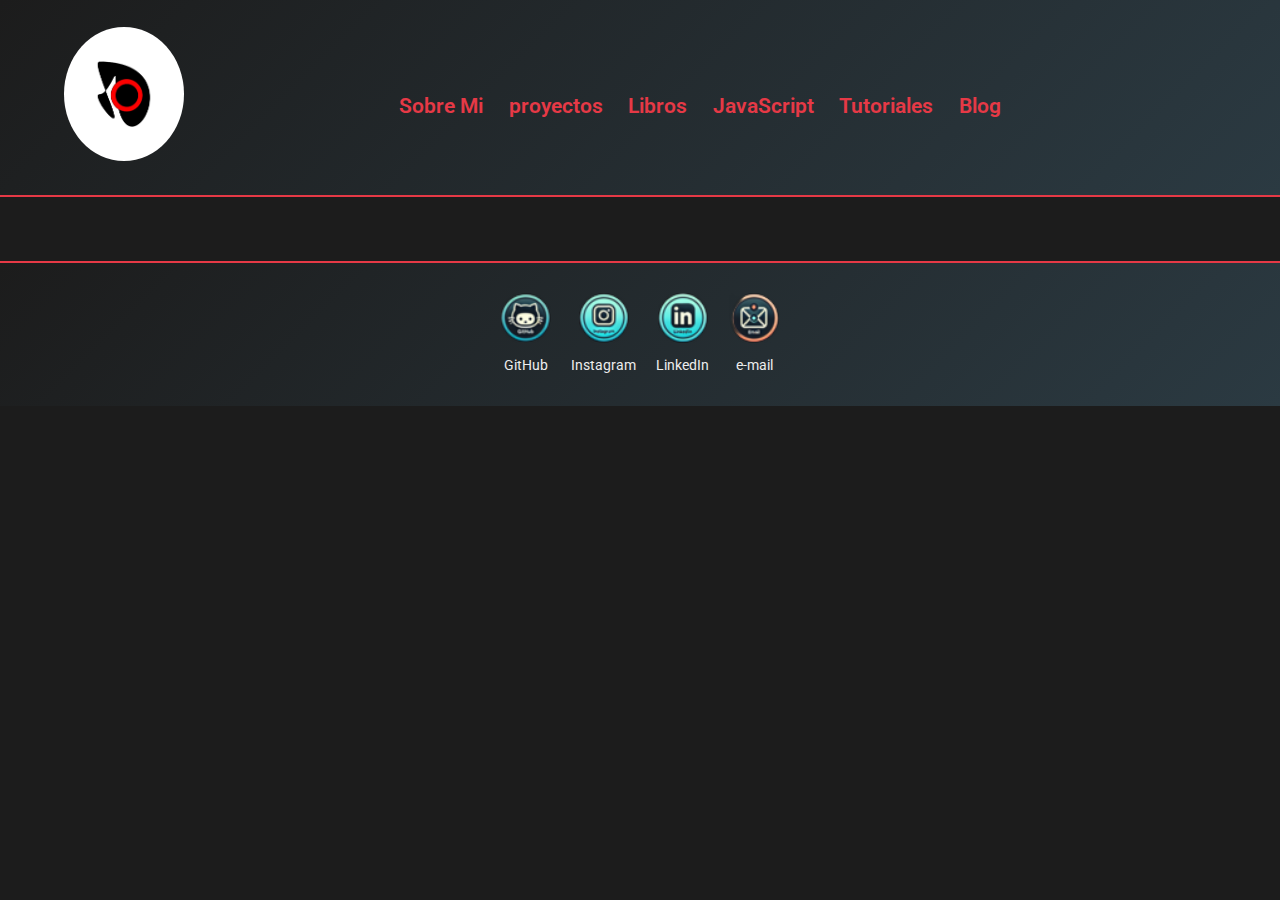
==== sobreMi.html @ 395b5157 "envio pagina principal de portafolio 2025" ====
<!DOCTYPE html>
<html lang="es">
<head>
    <meta charset="UTF-8">
    <meta name="viewport" content="width=device-width, initial-scale=1.0">
    <link href="https://fonts.googleapis.com/css2?family=Montserrat:wght@400;600;700&family=Roboto:wght@400;500&display=swap" rel="stylesheet">
    <link rel="stylesheet" href="./CSS/responsive.css">
    <link rel="icon" type="image/png" href="./images/FABICON.jpg">
    <title>Sobre Mí - Mi Historia y Experiencia en Electrónica y Desarrollo Web</title>
</head>
<body>
    <!-- inicio header -->
<header id="header">
    <a href="index.html" target="_self">
      <figure class="logo">
        <img loading="lazy" src="./images/circle-logo.png" alt="Logo" />
      </figure>
    </a>
    <nav class="nav">
      <ul>
        <li><a class="ancla_header" href="sobreMi.html" target="_self">Sobre Mi</a></li>
        <li><a class="ancla_header" href="proyectos.html" target="_self">proyectos</a></li>
        <li><a class="ancla_header" href="libros.html" target="_self">Libros</a></li>
        <li><a class="ancla_header" href="javScript.html" target="_self">JavaScript</a></li>
        <li><a class="ancla_header" href="Tutoriales.html" target="_self">Tutoriales</a></li>
        <li><a class="ancla_header" href="blog.html" target="_self">Blog</a></li>
      </ul>
    </nav>
  </header>
  <!-- final <header> -->








<!-- inicio footer  -->
<footer class="footer">
    <!-- GitHub -->
    <a href="https://github.com/jguilldev" target="_blank" title="GitHub">
        <picture>
            <source media="(min-width: 1440px)" srcset="./icons/gitHub50x50.png">
            <source media="(min-width: 1024px)" srcset="./icons/gitHub40x40.png">
            <source media="(min-width: 425px)" srcset="./icons/gitHub30x30.png">
            <source media="(min-width: 320px)" srcset="./icons/gitHub24x24.png">
            <img src="./icons/gitHub24x24.png" alt="GitHub">
        </picture>
        <span class="tooltiptext">GitHub</span>
    </a>
  
    <!-- Instagram -->
    <a href="https://www.instagram.com/tu_usuario" target="_blank" title="Instagram">
        <picture>
            <source media="(min-width: 1440px)" srcset="./icons/instagram50x50.png">
            <source media="(min-width: 1024px)" srcset="./icons/instagram40x40.png">
            <source media="(min-width: 425px)" srcset="./icons/instagram30x30.png">
            <source media="(min-width: 320px)" srcset="./icons/instagram24x24.png">
            <img src="./icons/instagram24x24.png" alt="Instagram">
        </picture>
        <span class="tooltiptext">Instagram</span> 
    </a>
  
    <!-- LinkedIn -->
    <a href="https://www.linkedin.com/in/guillermovasbendev/" target="_blank" title="LinkedIn">
        <picture>
            <source media="(min-width: 1440px)" srcset="./icons/linkedin50x50.png">
            <source media="(min-width: 1024px)" srcset="./icons/linkedin40x40.png">
            <source media="(min-width: 425px)" srcset="./icons/linkedin30x30.png">
            <source media="(min-width: 320px)" srcset="./icons/linkedin24x24.png">
            <img src="./icons/linkedin24x24.png" alt="LinkedIn">
        </picture>
        <span class="tooltiptext">LinkedIn</span>
    </a>
  
    <!-- Email -->
    <a href="mailto:tu_correo@dominio.com" title="Correo Electrónico">
        <picture>
            <source media="(min-width: 1440px)" srcset="./icons/email50x50.png">
            <source media="(min-width: 1024px)" srcset="./icons/email40x40.png">
            <source media="(min-width: 425px)" srcset="./icons/email30x30.png">
            <source media="(min-width: 320px)" srcset="./icons/email24x24.png">
            <img src="./icons/email24x24.png" alt="Correo Electrónico">
        </picture>
        <span class="tooltiptext">e-mail</span>
    </a>
  </footer>
   <!-- final footer -->
  
      <script src="./js/main.js"></script>
</body>
</html>
---- CSS/responsive.css ----
/* General Reset (Mobile First - 320px) */
* {
  margin: 0;
  padding: 0;
  box-sizing: border-box;
}

body {
  margin: 0;
  font-family: 'Roboto', sans-serif;
  line-height: 1.5;
  background-color: #1C1C1C; 
  color: #EDEDED; 
}

/* Inicio Header */
header {
  display: flex;
  flex-direction: column;
  align-items: center;
  justify-content: center;
  width: 100%;
  padding: 5vh 2vw;
  background: linear-gradient(135deg, #1C1C1C, #2B3A42); 
  border-bottom: 2px solid #E63946;
}

header .logo img {
  width: 20vw;
  max-width: 100px;
  border-radius: 50%;
  transition: transform 0.3s ease-in-out;
}

header .logo img:hover {
  transform: scale(1.1); 
}

.nav {
  margin-top: 2vh;
  width: 100%;
  text-align: center;
}

.nav ul {
  display: flex;
  flex-direction: column;
  list-style-type: none;
  padding: 0;
}

.nav ul li {
  margin: 2vh 0;
}

.ancla_header {
  text-decoration: none;
  color: #E63946;
  font-size: 1.2rem;
  font-weight: 600;
  transition: color 0.3s ease;
}

.ancla_header:hover {
  color: #9F7AEA ;
  transform: scale(1.1); 
  transition: transform 0.3s ease, color 0.3s ease; 
}

/* final header  */

/* Inicio Parallax Container (Hero Section) */
.parallax-container {
  position: relative;
  height: 100vh;
  overflow: hidden;
  display: flex;
  align-items: center;
  justify-content: center;
}

.parallax-container::before {
  content: '';
  position: absolute;
  top: 0;
  left: 0;
  width: 100%;
  height: 100%;
  background: rgba(0, 0, 0, 0.5); 
  z-index: 1;
}

.background-video {
  position: absolute;
  top: 0;
  left: 0;
  width: 100%;
  height: 100%;
  object-fit: cover;
  z-index: -1;
}

.content {
  position: relative;
  color: #FFFFFF; 
  text-align: center;
  font-family: 'Montserrat', sans-serif;
  z-index: 2; 
}

.content h1 {
  font-size: 2.5rem;
  margin-bottom: 1rem;
  opacity: 0;
  transform: translateX(-100px); 
  transition: all 1.5s ease;
}

.content p {
  font-size: 1.2rem;
  margin-top: 1rem;
  opacity: 0;
  transform: translateX(100px); 
  transition: all 1.5s ease;
}

.content.show h1 {
  opacity: 1;
  transform: translateX(0); 
}

.content.show p {
  opacity: 1;
  transform: translateX(0); 
}

/* Final Parallax Container (Hero Section) */


/* inicio clases footer  */
footer {
  margin-top: 5%;
  display: flex;
  justify-content: center;
  align-items: center;
  padding: 20px;
  background: linear-gradient(135deg, #1C1C1C, #2B3A42); 
  border-top: 2px solid #E63946; 
}

footer a {
  margin: 0 15px; 
  display: flex;
  flex-direction: column; 
  align-items: center; 
  text-decoration: none; 
  margin: 10px; 
}

.footer .tooltiptext {
  margin-top: 5px; 
  font-size: 0.9rem; 
  color: #EDEDED; 
  text-align: center; 
  display: block; 
}

footer img {
  width: 24px; 
  height: 24px;
  transition: transform 0.3s ease, width 0.3s ease, height 0.3s ease;
}

footer img:hover {
  transform: scale(1.2); 
}

/* Breakpoints para ajustar tamaño de los íconos */
@media (min-width: 425px) {
  footer img {
    width: 30px;
    height: 30px;
  }
}

@media (min-width: 768px) {
  footer img {
    width: 40px;
    height: 40px;
  }
}

@media (min-width: 1024px) {
  footer img {
    width: 50px;
    height: 50px; 
  }
}


/* final clases footer  */


/*  Inicio Breakpoints */

/* Inicio Small Devices - 375px */
@media (min-width: 375px) {
  .content h1 {
    font-size: 2.8rem;
  }

  .content p {
    font-size: 1.3rem;
  }
}
/* Final Small Devices - 375px */

/* Inicio Small Devices - 425px */
@media (min-width: 425px) {
  header {
    padding: 4vh 4vw;
  }

  .content h1 {
    font-size: 3rem;
  }
}
/* final Small Devices - 425px */


/* Inicio Tablets - 768px */
@media (min-width: 768px) {
  header {
    flex-direction: row;
    justify-content: space-between;
    padding: 3vh 5vw;
  }

  header .logo img {
    width: 10vw;
    max-width: 120px;
  }

  .nav ul {
    flex-direction: row;
    justify-content: center;
  }

  .nav ul li {
    margin: 0 1vw;
  }

  .ancla_header {
    font-size: 1rem;
  }
}
/* final Tablets - 768px */


/* Inicio Laptops - 1024px */
@media (min-width: 1024px) {
  .content h1 {
    font-size: 5rem;
  }

  .content p {
    font-size: 1.3rem;
  }

  .ancla_header{
    font-size: 1.3rem;
  }
}
/* Final Laptops - 1024px */


/* Inicio Large Screens - 1440px */
@media (min-width: 1440px) {
  header {
    padding: 5vh 10vw;
  }

  header .logo img {
    max-width: 150px;
  }

  .content h1 {
    font-size: 4rem;
  }

  .content p {
    font-size: 1.8rem;
  }

  .ancla_header{
    font-size: 1.5rem;
  }
}
/* Final Large Screens - 1440px */
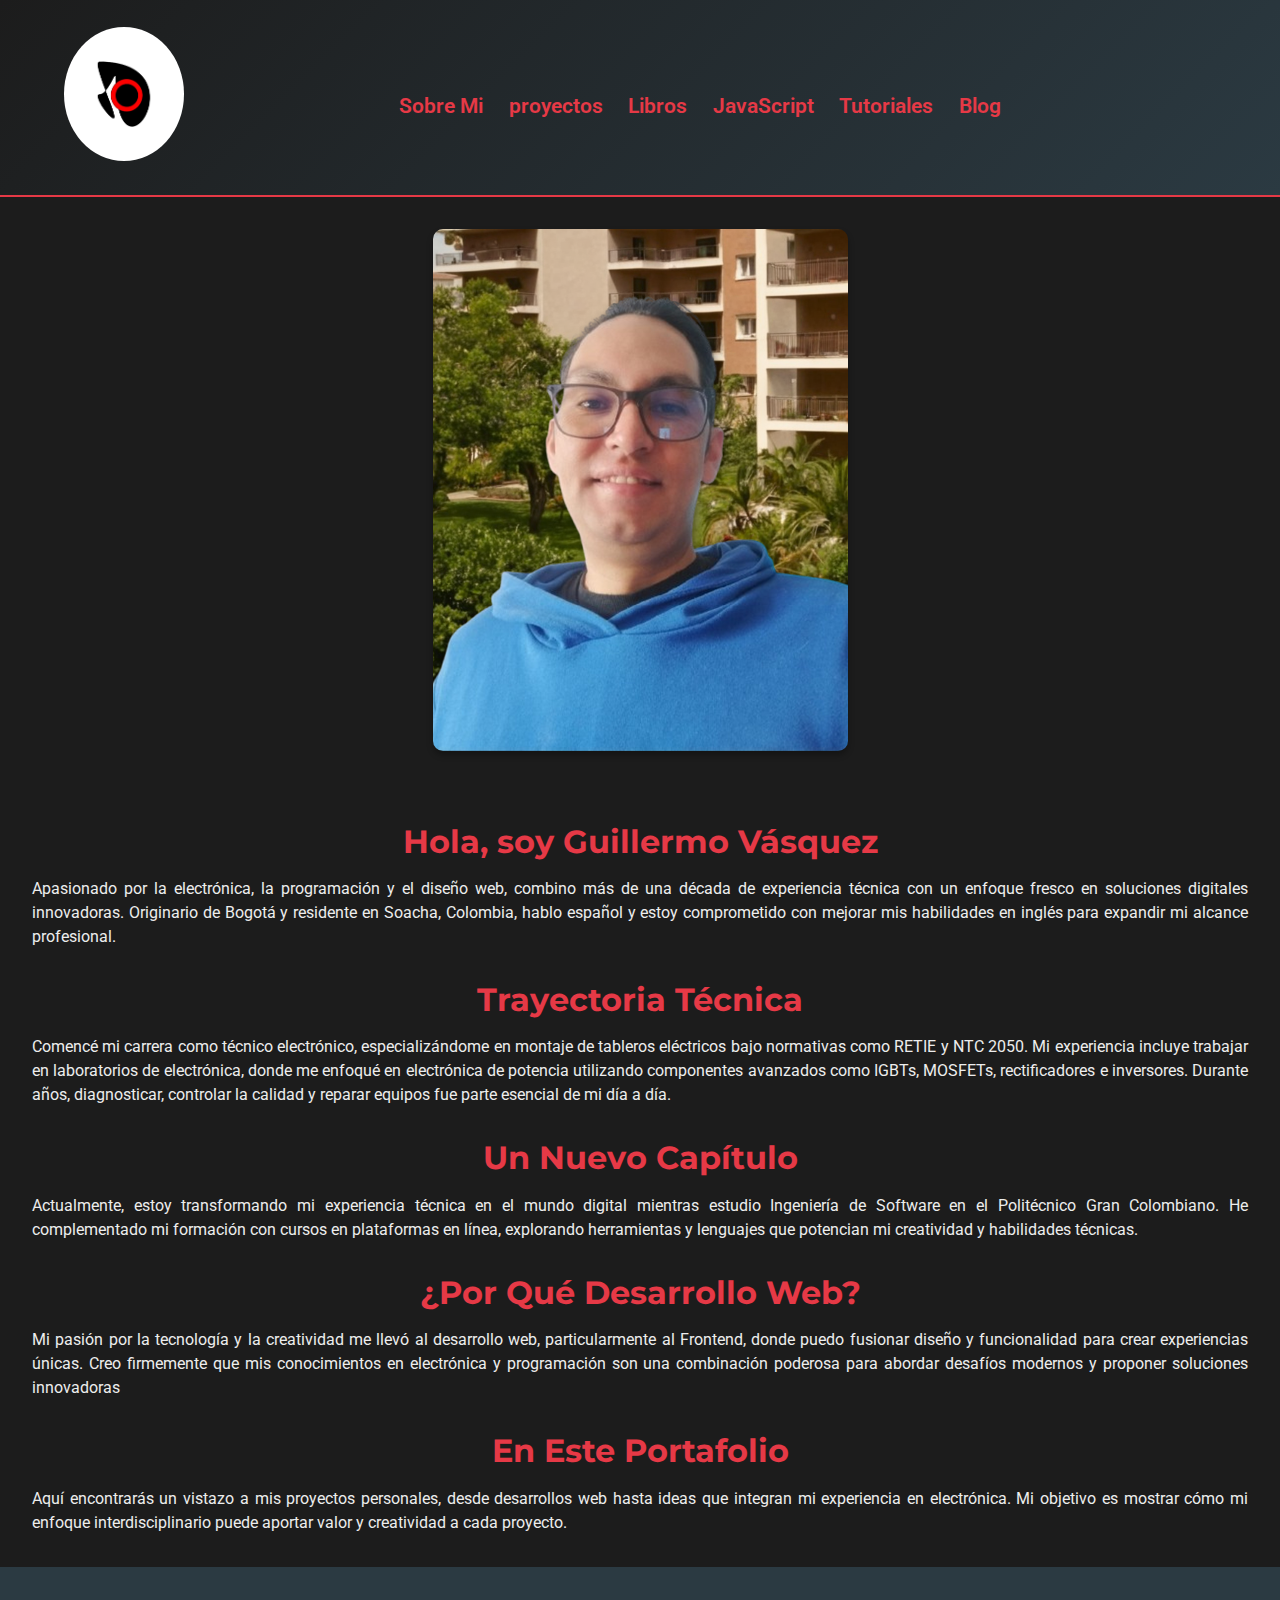
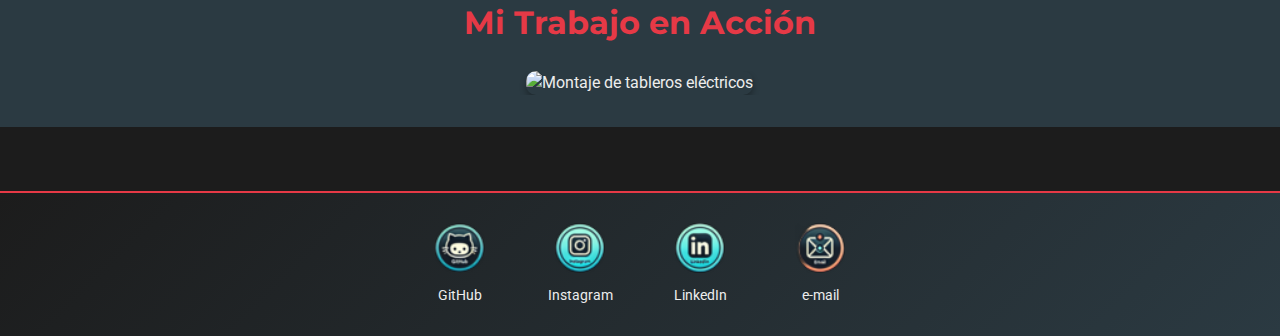
==== commit 3e75f5b1: "envio cambios en la seccion sobre mi" ====
--- a/sobreMi.html
+++ b/sobreMi.html
@@ -9,85 +9,134 @@
     <title>Sobre Mí - Mi Historia y Experiencia en Electrónica y Desarrollo Web</title>
 </head>
 <body>
-    <!-- inicio header -->
-<header id="header">
-    <a href="index.html" target="_self">
-      <figure class="logo">
-        <img loading="lazy" src="./images/circle-logo.png" alt="Logo" />
-      </figure>
-    </a>
-    <nav class="nav">
-      <ul>
-        <li><a class="ancla_header" href="sobreMi.html" target="_self">Sobre Mi</a></li>
-        <li><a class="ancla_header" href="proyectos.html" target="_self">proyectos</a></li>
-        <li><a class="ancla_header" href="libros.html" target="_self">Libros</a></li>
-        <li><a class="ancla_header" href="javScript.html" target="_self">JavaScript</a></li>
-        <li><a class="ancla_header" href="Tutoriales.html" target="_self">Tutoriales</a></li>
-        <li><a class="ancla_header" href="blog.html" target="_self">Blog</a></li>
-      </ul>
-    </nav>
-  </header>
-  <!-- final <header> -->
+    <!-- Inicio del Header -->
+    <header id="header">
+        <a href="index.html" target="_self">
+            <figure class="logo">
+                <img loading="lazy" src="./images/circle-logo.png" alt="Logo" />
+            </figure>
+        </a>
+        <nav class="nav">
+            <ul>
+                <li><a class="ancla_header" href="sobreMi.html" target="_self">Sobre Mi</a></li>
+                <li><a class="ancla_header" href="proyectos.html" target="_self">proyectos</a></li>
+                <li><a class="ancla_header" href="libros.html" target="_self">Libros</a></li>
+                <li><a class="ancla_header" href="javScript.html" target="_self">JavaScript</a></li>
+                <li><a class="ancla_header" href="Tutoriales.html" target="_self">Tutoriales</a></li>
+                <li><a class="ancla_header" href="blog.html" target="_self">Blog</a></li>
+            </ul>
+        </nav>
+    </header>
+    <!-- Fin del Header -->
 
+    <!-- Inicio de la Sección Biografía -->
+    <section id="sobre-mi" class="sobre-mi">
+      <div class="sobre-mi-contenido">
+        <!-- Área de la biografía -->
+        <div class="biografia">
+          <h2>Hola, soy Guillermo Vásquez</h2>
+          <img class="imagen-perfil-movil" src="./images/opcion1.png" alt="Foto de Guillermo Vásquez" />
+          <p>Apasionado por la electrónica, la programación y el diseño web, 
+            combino más de una década de experiencia técnica con un enfoque fresco en soluciones digitales 
+            innovadoras. Originario de Bogotá y residente en Soacha, Colombia, hablo español y estoy 
+            comprometido con mejorar mis habilidades en inglés para expandir mi alcance profesional.</p>
+            <h2>Trayectoria Técnica</h2>
+          <p>Comencé mi carrera como técnico electrónico, especializándome en montaje de tableros eléctricos 
+            bajo normativas como RETIE y NTC 2050. Mi experiencia incluye trabajar en laboratorios 
+            de electrónica, donde me enfoqué en electrónica de potencia utilizando componentes avanzados 
+            como IGBTs, MOSFETs, rectificadores e inversores. Durante años, diagnosticar, controlar 
+            la calidad y reparar equipos fue parte esencial de mi día a día.</p>
+            <h2>Un Nuevo Capítulo</h2>
+            <p>Actualmente, estoy transformando mi experiencia técnica en el mundo digital mientras estudio 
+              Ingeniería de Software en el Politécnico Gran Colombiano. He complementado mi formación con 
+              cursos en plataformas en línea, explorando herramientas y lenguajes que potencian mi creatividad 
+              y habilidades técnicas.</p>
+              <h2>¿Por Qué Desarrollo Web?</h2>
+              <p>Mi pasión por la tecnología y la creatividad me llevó al desarrollo web, particularmente al 
+                Frontend, donde puedo fusionar diseño y funcionalidad para crear experiencias únicas. 
+                Creo firmemente que mis conocimientos en electrónica y programación son una combinación 
+                poderosa para abordar desafíos modernos y proponer soluciones innovadoras</p>
+                <h2>En Este Portafolio</h2>
+                <p>Aquí encontrarás un vistazo a mis proyectos personales, desde desarrollos web hasta ideas 
+                  que integran mi experiencia en electrónica. Mi objetivo es mostrar cómo mi enfoque 
+                  interdisciplinario puede aportar valor y creatividad a cada proyecto.</p>
+        </div>
+    
+        <!-- Área de la imagen para tamaños grandes -->
+        <div class="imagen-perfil">
+          <img src="./images/opcion1.png" alt="Foto de Guillermo Vásquez" />
+        </div>
+      </div>
+    </section>
+    
+    <!-- Fin de la Sección Biografía -->
+     <!-- Inicio de la Sección Carrusel -->
+<section id="carrusel-trabajos" class="carrusel-trabajos">
+  <h2>Mi Trabajo en Acción</h2>
+  <div class="carrusel-contenedor">
+    <div class="carrusel">
+      <div class="carrusel-item"><img src="./images/trabajo1.jpg" alt="Montaje de tableros eléctricos"></div>
+      <div class="carrusel-item"><img src="./images/trabajo2.jpg" alt="Reparación de circuitos"></div>
+      <div class="carrusel-item"><img src="./images/trabajo3.jpg" alt="Programación de sistemas"></div>
+      <div class="carrusel-item"><img src="./images/trabajo3.jpg" alt="Programación de sistemas"></div>
+      <div class="carrusel-item"><img src="./images/trabajo3.jpg" alt="Programación de sistemas"></div>
+    </div>
+  </div>
+</section>
+<!-- Fin de la Sección Carrusel -->
 
+    <!-- Inicio del Footer -->
+    <footer class="footer">
+        <!-- GitHub -->
+        <a href="https://github.com/jguilldev" target="_blank" title="GitHub">
+            <picture>
+                <source media="(min-width: 1440px)" srcset="./icons/gitHub50x50.png">
+                <source media="(min-width: 1024px)" srcset="./icons/gitHub40x40.png">
+                <source media="(min-width: 425px)" srcset="./icons/gitHub30x30.png">
+                <source media="(min-width: 320px)" srcset="./icons/gitHub24x24.png">
+                <img src="./icons/gitHub24x24.png" alt="GitHub">
+            </picture>
+            <span class="tooltiptext">GitHub</span>
+        </a>
+      
+        <!-- Instagram -->
+        <a href="https://www.instagram.com/tu_usuario" target="_blank" title="Instagram">
+            <picture>
+                <source media="(min-width: 1440px)" srcset="./icons/instagram50x50.png">
+                <source media="(min-width: 1024px)" srcset="./icons/instagram40x40.png">
+                <source media="(min-width: 425px)" srcset="./icons/instagram30x30.png">
+                <source media="(min-width: 320px)" srcset="./icons/instagram24x24.png">
+                <img src="./icons/instagram24x24.png" alt="Instagram">
+            </picture>
+            <span class="tooltiptext">Instagram</span> 
+        </a>
+      
+        <!-- LinkedIn -->
+        <a href="https://www.linkedin.com/in/guillermovasbendev/" target="_blank" title="LinkedIn">
+            <picture>
+                <source media="(min-width: 1440px)" srcset="./icons/linkedin50x50.png">
+                <source media="(min-width: 1024px)" srcset="./icons/linkedin40x40.png">
+                <source media="(min-width: 425px)" srcset="./icons/linkedin30x30.png">
+                <source media="(min-width: 320px)" srcset="./icons/linkedin24x24.png">
+                <img src="./icons/linkedin24x24.png" alt="LinkedIn">
+            </picture>
+            <span class="tooltiptext">LinkedIn</span>
+        </a>
+      
+        <!-- Email -->
+        <a href="mailto:tu_correo@dominio.com" title="Correo Electrónico">
+            <picture>
+                <source media="(min-width: 1440px)" srcset="./icons/email50x50.png">
+                <source media="(min-width: 1024px)" srcset="./icons/email40x40.png">
+                <source media="(min-width: 425px)" srcset="./icons/email30x30.png">
+                <source media="(min-width: 320px)" srcset="./icons/email24x24.png">
+                <img src="./icons/email24x24.png" alt="Correo Electrónico">
+            </picture>
+            <span class="tooltiptext">e-mail</span>
+        </a>
+    </footer>
+    <!-- Fin del Footer -->
 
-
-
-
-
-
-<!-- inicio footer  -->
-<footer class="footer">
-    <!-- GitHub -->
-    <a href="https://github.com/jguilldev" target="_blank" title="GitHub">
-        <picture>
-            <source media="(min-width: 1440px)" srcset="./icons/gitHub50x50.png">
-            <source media="(min-width: 1024px)" srcset="./icons/gitHub40x40.png">
-            <source media="(min-width: 425px)" srcset="./icons/gitHub30x30.png">
-            <source media="(min-width: 320px)" srcset="./icons/gitHub24x24.png">
-            <img src="./icons/gitHub24x24.png" alt="GitHub">
-        </picture>
-        <span class="tooltiptext">GitHub</span>
-    </a>
-  
-    <!-- Instagram -->
-    <a href="https://www.instagram.com/tu_usuario" target="_blank" title="Instagram">
-        <picture>
-            <source media="(min-width: 1440px)" srcset="./icons/instagram50x50.png">
-            <source media="(min-width: 1024px)" srcset="./icons/instagram40x40.png">
-            <source media="(min-width: 425px)" srcset="./icons/instagram30x30.png">
-            <source media="(min-width: 320px)" srcset="./icons/instagram24x24.png">
-            <img src="./icons/instagram24x24.png" alt="Instagram">
-        </picture>
-        <span class="tooltiptext">Instagram</span> 
-    </a>
-  
-    <!-- LinkedIn -->
-    <a href="https://www.linkedin.com/in/guillermovasbendev/" target="_blank" title="LinkedIn">
-        <picture>
-            <source media="(min-width: 1440px)" srcset="./icons/linkedin50x50.png">
-            <source media="(min-width: 1024px)" srcset="./icons/linkedin40x40.png">
-            <source media="(min-width: 425px)" srcset="./icons/linkedin30x30.png">
-            <source media="(min-width: 320px)" srcset="./icons/linkedin24x24.png">
-            <img src="./icons/linkedin24x24.png" alt="LinkedIn">
-        </picture>
-        <span class="tooltiptext">LinkedIn</span>
-    </a>
-  
-    <!-- Email -->
-    <a href="mailto:tu_correo@dominio.com" title="Correo Electrónico">
-        <picture>
-            <source media="(min-width: 1440px)" srcset="./icons/email50x50.png">
-            <source media="(min-width: 1024px)" srcset="./icons/email40x40.png">
-            <source media="(min-width: 425px)" srcset="./icons/email30x30.png">
-            <source media="(min-width: 320px)" srcset="./icons/email24x24.png">
-            <img src="./icons/email24x24.png" alt="Correo Electrónico">
-        </picture>
-        <span class="tooltiptext">e-mail</span>
-    </a>
-  </footer>
-   <!-- final footer -->
-  
-      <script src="./js/main.js"></script>
+    <script src="./js/main.js"></script>
 </body>
-</html>+</html>
--- a/CSS/responsive.css
+++ b/CSS/responsive.css
@@ -136,44 +136,156 @@
 
 /* Final Parallax Container (Hero Section) */
 
+/* inicio seccion Sobre mi  */
+/* Sección Sobre Mí */
+.sobre-mi {
+  display: flex;
+  flex-direction: column; /* Por defecto, columna para dispositivos móviles */
+  padding: 2rem;
+  background-color: #1C1C1C; /* Fondo oscuro */
+  color: #EDEDED; /* Texto claro */
+}
+
+/* Contenido por defecto */
+.sobre-mi-contenido {
+  display: flex;
+  flex-direction: column; /* Default para móvil */
+  gap: 1.5rem;
+}
+
+/* Biografía */
+.biografia {
+  flex: 1;
+  text-align: justify;
+}
+
+.biografia h2 {
+  font-family: 'Montserrat', sans-serif;
+  font-size: 1.8rem; /* Tamaño ajustado para pantallas pequeñas */
+  text-align: center; /* Centrado */
+  margin-bottom: 1rem;
+  color: #E63946; /* Rojo suave */
+  line-height: 1.2; /* Ajuste para evitar separación excesiva */
+  margin-top: 2rem;
+}
+
+/* Imagen para móvil (solo visible en pantallas pequeñas) */
+.imagen-perfil-movil {
+  display: block; /* Visible por defecto */
+  max-width: 100%; /* Ajusta la imagen al contenedor */
+  margin: 1rem 0;
+  border-radius: 10px; /* Bordes redondeados */
+  box-shadow: 0 4px 6px rgba(0, 0, 0, 0.3); /* Sombra */
+}
+
+/* Imagen para pantallas grandes (oculta en móviles) */
+.imagen-perfil {
+  flex: 1;
+  display: none; /* Oculta por defecto */
+  align-items: center;
+  justify-content: center;
+}
+
+.imagen-perfil img {
+  max-width: 100%;
+  height: auto;
+  border-radius: 10px;
+  box-shadow: 0 4px 6px rgba(0, 0, 0, 0.3);
+}
+/* final seccion sobre mi */
+
 
 /* inicio clases footer  */
-footer {
+.footer {
   margin-top: 5%;
   display: flex;
+  flex-wrap: wrap; /* Permite que los elementos salten a nuevas líneas */
   justify-content: center;
   align-items: center;
   padding: 20px;
-  background: linear-gradient(135deg, #1C1C1C, #2B3A42); 
-  border-top: 2px solid #E63946; 
+  background: linear-gradient(135deg, #1C1C1C, #2B3A42);
+  border-top: 2px solid #E63946;
 }
 
 footer a {
-  margin: 0 15px; 
-  display: flex;
-  flex-direction: column; 
-  align-items: center; 
-  text-decoration: none; 
-  margin: 10px; 
-}
-
-.footer .tooltiptext {
-  margin-top: 5px; 
-  font-size: 0.9rem; 
-  color: #EDEDED; 
-  text-align: center; 
-  display: block; 
+  margin: 10px; /* Espaciado entre los enlaces */
+  display: flex;
+  flex-direction: column; /* Coloca el icono y el texto en columna */
+  align-items: center;
+  text-decoration: none; /* Quita el subrayado de los enlaces */
+  flex: 1 1 auto; /* Ajusta el ancho automáticamente */
+  max-width: 100px; /* Ancho máximo de cada ícono */
 }
 
 footer img {
-  width: 24px; 
+  width: 24px; /* Tamaño base del icono */
   height: 24px;
   transition: transform 0.3s ease, width 0.3s ease, height 0.3s ease;
 }
 
 footer img:hover {
-  transform: scale(1.2); 
-}
+  transform: scale(1.2); /* Efecto de zoom al pasar el cursor */
+}
+
+.footer .tooltiptext {
+  margin-top: 5px;
+  font-size: 0.9rem;
+  color: #EDEDED;
+  text-align: center;
+  display: block;
+}
+/* final clases footer  */
+
+/* inicio carrusel */
+/* Inicio Sección Carrusel */
+.carrusel-trabajos {
+  padding: 2rem;
+  background-color: #2B3A42;
+  color: #EDEDED;
+  text-align: center;
+}
+
+.carrusel-trabajos h2 {
+  font-family: 'Montserrat', sans-serif;
+  font-size: 2rem;
+  margin-bottom: 1.5rem;
+  color: #E63946;
+}
+
+.carrusel-contenedor {
+  overflow: hidden; /* Oculta las partes fuera del carrusel */
+  position: relative;
+  max-width: 80%;
+  margin: 0 auto;
+}
+
+.carrusel {
+  display: flex;
+  transition: transform 0.5s ease-in-out;
+}
+
+.carrusel-item {
+  min-width: 100%;
+  transition: transform 0.5s ease-in-out;
+}
+
+.carrusel-item img {
+  width: 100%;
+  border-radius: 10px;
+  box-shadow: 0 4px 6px rgba(0, 0, 0, 0.3);
+}
+/* final carrusel */
+
+/* -----------------------------------------------inicio breakpoints -------------------------------- */
+
+/* Punto de quiebre para pantallas pequeñas (320px) */
+@media (max-width: 320px) {
+  .footer a:nth-child(4) {
+    flex-basis: 100%; /* El correo ocupa toda la fila */
+    text-align: center; /* Centra el texto */
+  }
+}
+
 
 /* Breakpoints para ajustar tamaño de los íconos */
 @media (min-width: 425px) {
@@ -183,12 +295,32 @@
   }
 }
 
-@media (min-width: 768px) {
+@media (min-width: 768px) { 
   footer img {
     width: 40px;
     height: 40px;
   }
-}
+  /* inicio seccion sobre mi en end point 768px  */
+  .sobre-mi-contenido {
+    flex-direction: column; /* Cambia a columna para que la imagen esté arriba */
+  }
+
+  .imagen-perfil {
+    display: flex; /* Asegura que sea visible */
+    justify-content: center;
+    margin-bottom: 1rem; /* Espaciado debajo de la imagen */
+  }
+
+  .biografia {
+    order: 1; /* La biografía aparece después de la imagen */
+  }
+
+  .imagen-perfil-movil {
+    display: none; /* Oculta la imagen móvil */
+  }
+  /* final seccion sobre mi en end point 768px  */
+}
+
 
 @media (min-width: 1024px) {
   footer img {
@@ -196,9 +328,30 @@
     height: 50px; 
   }
 }
-
-
 /* final clases footer  */
+
+
+
+/* Adaptación a pantallas grandes */
+@media (min-width: 768px) {
+  .contenido {
+    flex-direction: row; /* Divide en dos columnas */
+  }
+
+  .bio-imagen {
+    display: flex; /* Muestra la imagen en pantallas grandes */
+  }
+
+  .bio-imagen-movil {
+    display: none; /* Oculta la imagen móvil */
+  }
+
+  .bio-texto h2 {
+    font-size: 2rem;
+  }
+}
+
+/* fin biografia */
 
 
 /*  Inicio Breakpoints */
@@ -212,6 +365,8 @@
   .content p {
     font-size: 1.3rem;
   }
+
+
 }
 /* Final Small Devices - 375px */
 
@@ -270,6 +425,11 @@
   .ancla_header{
     font-size: 1.3rem;
   }
+  /* inicio clases biografia sobre mi  */
+  .biografia h2 {
+    font-size: 2rem;
+  }
+  /* final clases biografia sobre mi */
 }
 /* Final Laptops - 1024px */
 
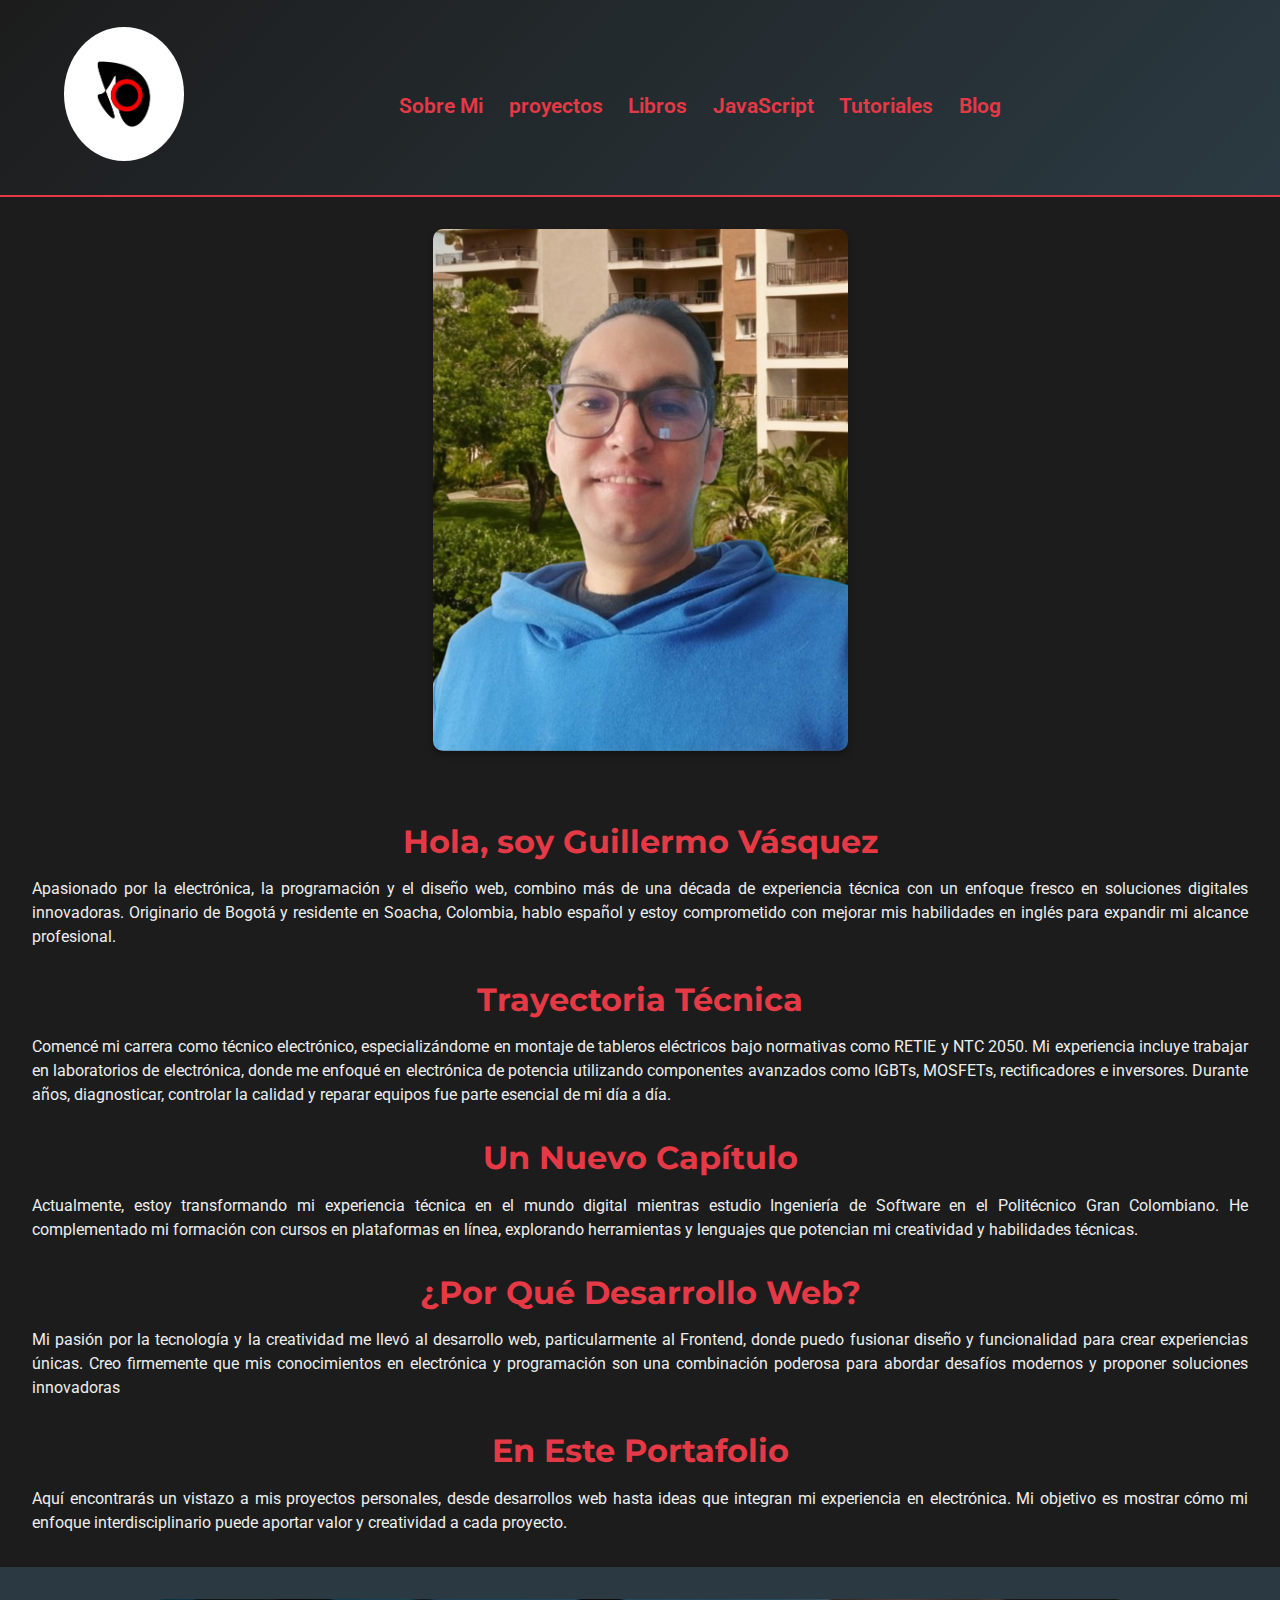
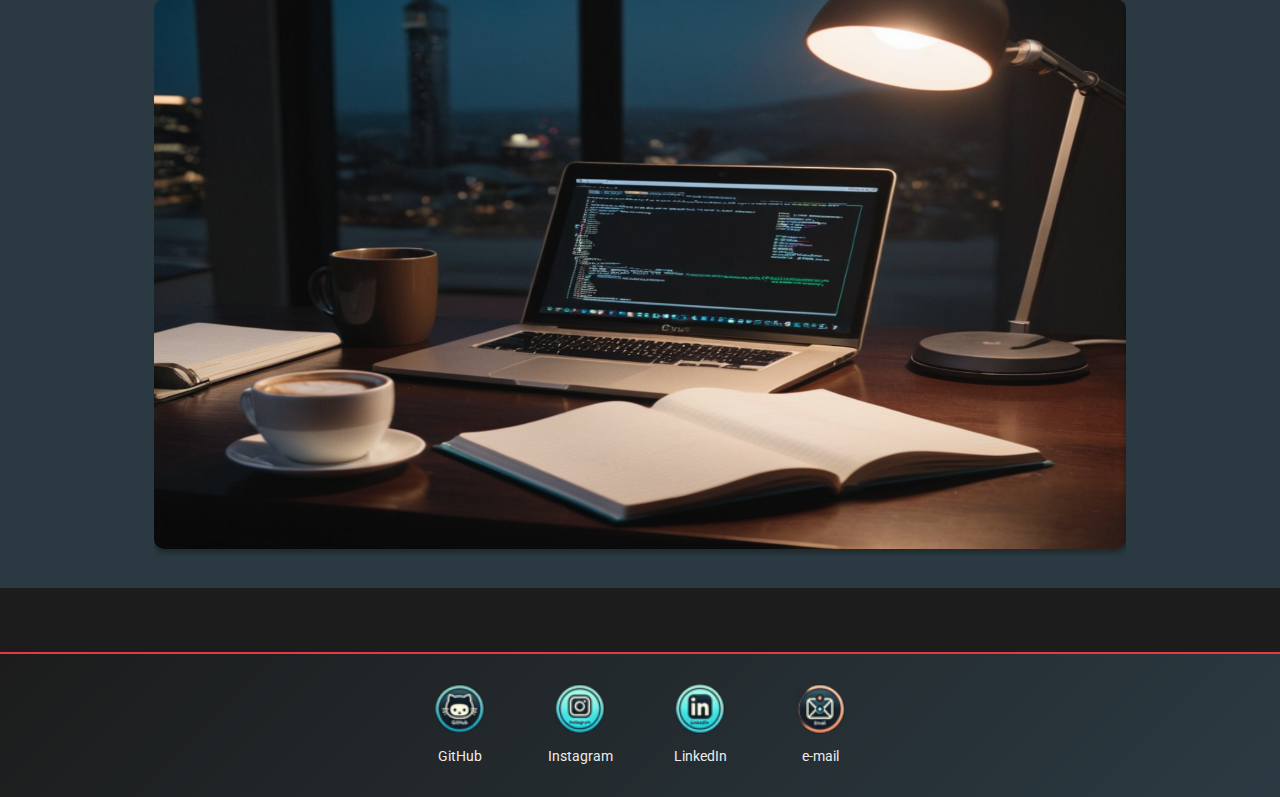
==== commit 20d7170f: "Envio sobreMi actualizado en responsive" ====
--- a/sobreMi.html
+++ b/sobreMi.html
@@ -1,142 +1,150 @@
-<!DOCTYPE html>
-<html lang="es">
-<head>
-    <meta charset="UTF-8">
-    <meta name="viewport" content="width=device-width, initial-scale=1.0">
-    <link href="https://fonts.googleapis.com/css2?family=Montserrat:wght@400;600;700&family=Roboto:wght@400;500&display=swap" rel="stylesheet">
-    <link rel="stylesheet" href="./CSS/responsive.css">
-    <link rel="icon" type="image/png" href="./images/FABICON.jpg">
-    <title>Sobre Mí - Mi Historia y Experiencia en Electrónica y Desarrollo Web</title>
-</head>
-<body>
-    <!-- Inicio del Header -->
-    <header id="header">
-        <a href="index.html" target="_self">
-            <figure class="logo">
-                <img loading="lazy" src="./images/circle-logo.png" alt="Logo" />
-            </figure>
-        </a>
-        <nav class="nav">
-            <ul>
-                <li><a class="ancla_header" href="sobreMi.html" target="_self">Sobre Mi</a></li>
-                <li><a class="ancla_header" href="proyectos.html" target="_self">proyectos</a></li>
-                <li><a class="ancla_header" href="libros.html" target="_self">Libros</a></li>
-                <li><a class="ancla_header" href="javScript.html" target="_self">JavaScript</a></li>
-                <li><a class="ancla_header" href="Tutoriales.html" target="_self">Tutoriales</a></li>
-                <li><a class="ancla_header" href="blog.html" target="_self">Blog</a></li>
-            </ul>
-        </nav>
-    </header>
-    <!-- Fin del Header -->
-
-    <!-- Inicio de la Sección Biografía -->
-    <section id="sobre-mi" class="sobre-mi">
-      <div class="sobre-mi-contenido">
-        <!-- Área de la biografía -->
-        <div class="biografia">
-          <h2>Hola, soy Guillermo Vásquez</h2>
-          <img class="imagen-perfil-movil" src="./images/opcion1.png" alt="Foto de Guillermo Vásquez" />
-          <p>Apasionado por la electrónica, la programación y el diseño web, 
-            combino más de una década de experiencia técnica con un enfoque fresco en soluciones digitales 
-            innovadoras. Originario de Bogotá y residente en Soacha, Colombia, hablo español y estoy 
-            comprometido con mejorar mis habilidades en inglés para expandir mi alcance profesional.</p>
-            <h2>Trayectoria Técnica</h2>
-          <p>Comencé mi carrera como técnico electrónico, especializándome en montaje de tableros eléctricos 
-            bajo normativas como RETIE y NTC 2050. Mi experiencia incluye trabajar en laboratorios 
-            de electrónica, donde me enfoqué en electrónica de potencia utilizando componentes avanzados 
-            como IGBTs, MOSFETs, rectificadores e inversores. Durante años, diagnosticar, controlar 
-            la calidad y reparar equipos fue parte esencial de mi día a día.</p>
-            <h2>Un Nuevo Capítulo</h2>
-            <p>Actualmente, estoy transformando mi experiencia técnica en el mundo digital mientras estudio 
-              Ingeniería de Software en el Politécnico Gran Colombiano. He complementado mi formación con 
-              cursos en plataformas en línea, explorando herramientas y lenguajes que potencian mi creatividad 
-              y habilidades técnicas.</p>
-              <h2>¿Por Qué Desarrollo Web?</h2>
-              <p>Mi pasión por la tecnología y la creatividad me llevó al desarrollo web, particularmente al 
-                Frontend, donde puedo fusionar diseño y funcionalidad para crear experiencias únicas. 
-                Creo firmemente que mis conocimientos en electrónica y programación son una combinación 
-                poderosa para abordar desafíos modernos y proponer soluciones innovadoras</p>
-                <h2>En Este Portafolio</h2>
-                <p>Aquí encontrarás un vistazo a mis proyectos personales, desde desarrollos web hasta ideas 
-                  que integran mi experiencia en electrónica. Mi objetivo es mostrar cómo mi enfoque 
-                  interdisciplinario puede aportar valor y creatividad a cada proyecto.</p>
-        </div>
-    
-        <!-- Área de la imagen para tamaños grandes -->
-        <div class="imagen-perfil">
-          <img src="./images/opcion1.png" alt="Foto de Guillermo Vásquez" />
-        </div>
-      </div>
-    </section>
-    
-    <!-- Fin de la Sección Biografía -->
-     <!-- Inicio de la Sección Carrusel -->
-<section id="carrusel-trabajos" class="carrusel-trabajos">
-  <h2>Mi Trabajo en Acción</h2>
-  <div class="carrusel-contenedor">
-    <div class="carrusel">
-      <div class="carrusel-item"><img src="./images/trabajo1.jpg" alt="Montaje de tableros eléctricos"></div>
-      <div class="carrusel-item"><img src="./images/trabajo2.jpg" alt="Reparación de circuitos"></div>
-      <div class="carrusel-item"><img src="./images/trabajo3.jpg" alt="Programación de sistemas"></div>
-      <div class="carrusel-item"><img src="./images/trabajo3.jpg" alt="Programación de sistemas"></div>
-      <div class="carrusel-item"><img src="./images/trabajo3.jpg" alt="Programación de sistemas"></div>
-    </div>
-  </div>
-</section>
-<!-- Fin de la Sección Carrusel -->
-
-    <!-- Inicio del Footer -->
-    <footer class="footer">
-        <!-- GitHub -->
-        <a href="https://github.com/jguilldev" target="_blank" title="GitHub">
-            <picture>
-                <source media="(min-width: 1440px)" srcset="./icons/gitHub50x50.png">
-                <source media="(min-width: 1024px)" srcset="./icons/gitHub40x40.png">
-                <source media="(min-width: 425px)" srcset="./icons/gitHub30x30.png">
-                <source media="(min-width: 320px)" srcset="./icons/gitHub24x24.png">
-                <img src="./icons/gitHub24x24.png" alt="GitHub">
-            </picture>
-            <span class="tooltiptext">GitHub</span>
-        </a>
-      
-        <!-- Instagram -->
-        <a href="https://www.instagram.com/tu_usuario" target="_blank" title="Instagram">
-            <picture>
-                <source media="(min-width: 1440px)" srcset="./icons/instagram50x50.png">
-                <source media="(min-width: 1024px)" srcset="./icons/instagram40x40.png">
-                <source media="(min-width: 425px)" srcset="./icons/instagram30x30.png">
-                <source media="(min-width: 320px)" srcset="./icons/instagram24x24.png">
-                <img src="./icons/instagram24x24.png" alt="Instagram">
-            </picture>
-            <span class="tooltiptext">Instagram</span> 
-        </a>
-      
-        <!-- LinkedIn -->
-        <a href="https://www.linkedin.com/in/guillermovasbendev/" target="_blank" title="LinkedIn">
-            <picture>
-                <source media="(min-width: 1440px)" srcset="./icons/linkedin50x50.png">
-                <source media="(min-width: 1024px)" srcset="./icons/linkedin40x40.png">
-                <source media="(min-width: 425px)" srcset="./icons/linkedin30x30.png">
-                <source media="(min-width: 320px)" srcset="./icons/linkedin24x24.png">
-                <img src="./icons/linkedin24x24.png" alt="LinkedIn">
-            </picture>
-            <span class="tooltiptext">LinkedIn</span>
-        </a>
-      
-        <!-- Email -->
-        <a href="mailto:tu_correo@dominio.com" title="Correo Electrónico">
-            <picture>
-                <source media="(min-width: 1440px)" srcset="./icons/email50x50.png">
-                <source media="(min-width: 1024px)" srcset="./icons/email40x40.png">
-                <source media="(min-width: 425px)" srcset="./icons/email30x30.png">
-                <source media="(min-width: 320px)" srcset="./icons/email24x24.png">
-                <img src="./icons/email24x24.png" alt="Correo Electrónico">
-            </picture>
-            <span class="tooltiptext">e-mail</span>
-        </a>
-    </footer>
-    <!-- Fin del Footer -->
-
-    <script src="./js/main.js"></script>
-</body>
-</html>
+<!DOCTYPE html>
+<html lang="es">
+<head>
+    <meta charset="UTF-8">
+    <meta name="viewport" content="width=device-width, initial-scale=1.0">
+    <link href="https://fonts.googleapis.com/css2?family=Montserrat:wght@400;600;700&family=Roboto:wght@400;500&display=swap" rel="stylesheet">
+    <link rel="stylesheet" href="./CSS/responsive.css">
+    <link rel="icon" type="image/png" href="./images/FABICON.jpg">
+    <title>Sobre Mí - Mi Historia y Experiencia en Electrónica y Desarrollo Web</title>
+</head>
+<body>
+    <!-- Inicio del Header -->
+    <header id="header">
+        <a href="index.html" target="_self">
+            <figure class="logo">
+                <img loading="lazy" src="./images/circle-logo.png" alt="Logo" />
+            </figure>
+        </a>
+        <nav class="nav">
+            <ul>
+                <li><a class="ancla_header" href="sobreMi.html" target="_self">Sobre Mi</a></li>
+                <li><a class="ancla_header" href="proyectos.html" target="_self">proyectos</a></li>
+                <li><a class="ancla_header" href="libros.html" target="_self">Libros</a></li>
+                <li><a class="ancla_header" href="javScript.html" target="_self">JavaScript</a></li>
+                <li><a class="ancla_header" href="Tutoriales.html" target="_self">Tutoriales</a></li>
+                <li><a class="ancla_header" href="blog.html" target="_self">Blog</a></li>
+            </ul>
+        </nav>
+    </header>
+    <!-- Fin del Header -->
+
+    <!-- Inicio de la Sección Biografía -->
+    <section id="sobre-mi" class="sobre-mi">
+      <div class="sobre-mi-contenido">
+        <!-- Área de la biografía -->
+        <div class="biografia">
+          <h2>Hola, soy Guillermo Vásquez</h2>
+          <img class="imagen-perfil-movil" src="./images/opcion1.png" alt="Foto de Guillermo Vásquez" />
+          <p>Apasionado por la electrónica, la programación y el diseño web, 
+            combino más de una década de experiencia técnica con un enfoque fresco en soluciones digitales 
+            innovadoras. Originario de Bogotá y residente en Soacha, Colombia, hablo español y estoy 
+            comprometido con mejorar mis habilidades en inglés para expandir mi alcance profesional.</p>
+            <h2>Trayectoria Técnica</h2>
+          <p>Comencé mi carrera como técnico electrónico, especializándome en montaje de tableros eléctricos 
+            bajo normativas como RETIE y NTC 2050. Mi experiencia incluye trabajar en laboratorios 
+            de electrónica, donde me enfoqué en electrónica de potencia utilizando componentes avanzados 
+            como IGBTs, MOSFETs, rectificadores e inversores. Durante años, diagnosticar, controlar 
+            la calidad y reparar equipos fue parte esencial de mi día a día.</p>
+            <h2>Un Nuevo Capítulo</h2>
+            <p>Actualmente, estoy transformando mi experiencia técnica en el mundo digital mientras estudio 
+              Ingeniería de Software en el Politécnico Gran Colombiano. He complementado mi formación con 
+              cursos en plataformas en línea, explorando herramientas y lenguajes que potencian mi creatividad 
+              y habilidades técnicas.</p>
+              <h2>¿Por Qué Desarrollo Web?</h2>
+              <p>Mi pasión por la tecnología y la creatividad me llevó al desarrollo web, particularmente al 
+                Frontend, donde puedo fusionar diseño y funcionalidad para crear experiencias únicas. 
+                Creo firmemente que mis conocimientos en electrónica y programación son una combinación 
+                poderosa para abordar desafíos modernos y proponer soluciones innovadoras</p>
+                <h2>En Este Portafolio</h2>
+                <p>Aquí encontrarás un vistazo a mis proyectos personales, desde desarrollos web hasta ideas 
+                  que integran mi experiencia en electrónica. Mi objetivo es mostrar cómo mi enfoque 
+                  interdisciplinario puede aportar valor y creatividad a cada proyecto.</p>
+        </div>
+    
+        <!-- Área de la imagen para tamaños grandes -->
+        <div class="imagen-perfil">
+          <img src="./images/opcion1.png" alt="Foto de Guillermo Vásquez" />
+        </div>
+      </div>
+    </section>
+    
+<!-- Fin de la Sección Biografía -->
+
+
+<!-- Inicio del Carrusel -->
+<section class="carrusel-trabajos">
+  <div class="carrusel-contenedor">
+    <div class="carrusel">
+      <div class="carrusel-item"><img src="./images/escritorio.png" alt="Barra Electrica"></div>
+      <div class="carrusel-item"><img src="./images/equipo.png" alt="Multi Breaker"></div>
+      <div class="carrusel-item"><img src="./images/trabajando.png" alt="Tablero"></div>
+      <div class="carrusel-item"><img src="./images/tablero.png" alt="Barraje"></div>
+      <div class="carrusel-item"><img src="./images/virtual.png" alt="Tarjeta 2"></div>
+      <div class="carrusel-item"><img src="./images/electronica.png" alt="Barraje"></div>
+      <div class="carrusel-item"><img src="./images/enEspacio.png" alt="Barraje"></div>
+      <div class="carrusel-item"><img src="./images/multimetro.png" alt="Barraje"></div>
+      <div class="carrusel-item"><img src="./images/reparacion.png" alt="Barraje"></div>
+      <div class="carrusel-item"><img src="./images/ingeniero.png" alt="Barraje"></div>
+    </div>
+  </div>
+</section>
+<!-- Fin del Carrusel -->
+
+
+
+    <!-- Inicio del Footer -->
+    <footer class="footer">
+        <!-- GitHub -->
+        <a href="https://github.com/jguilldev" target="_blank" title="GitHub">
+            <picture>
+                <source media="(min-width: 1440px)" srcset="./icons/gitHub50x50.png">
+                <source media="(min-width: 1024px)" srcset="./icons/gitHub40x40.png">
+                <source media="(min-width: 425px)" srcset="./icons/gitHub30x30.png">
+                <source media="(min-width: 320px)" srcset="./icons/gitHub24x24.png">
+                <img src="./icons/gitHub24x24.png" alt="GitHub">
+            </picture>
+            <span class="tooltiptext">GitHub</span>
+        </a>
+      
+        <!-- Instagram -->
+        <a href="https://www.instagram.com/tu_usuario" target="_blank" title="Instagram">
+            <picture>
+                <source media="(min-width: 1440px)" srcset="./icons/instagram50x50.png">
+                <source media="(min-width: 1024px)" srcset="./icons/instagram40x40.png">
+                <source media="(min-width: 425px)" srcset="./icons/instagram30x30.png">
+                <source media="(min-width: 320px)" srcset="./icons/instagram24x24.png">
+                <img src="./icons/instagram24x24.png" alt="Instagram">
+            </picture>
+            <span class="tooltiptext">Instagram</span> 
+        </a>
+      
+        <!-- LinkedIn -->
+        <a href="https://www.linkedin.com/in/guillermovasbendev/" target="_blank" title="LinkedIn">
+            <picture>
+                <source media="(min-width: 1440px)" srcset="./icons/linkedin50x50.png">
+                <source media="(min-width: 1024px)" srcset="./icons/linkedin40x40.png">
+                <source media="(min-width: 425px)" srcset="./icons/linkedin30x30.png">
+                <source media="(min-width: 320px)" srcset="./icons/linkedin24x24.png">
+                <img src="./icons/linkedin24x24.png" alt="LinkedIn">
+            </picture>
+            <span class="tooltiptext">LinkedIn</span>
+        </a>
+      
+        <!-- Email -->
+        <a href="mailto:tu_correo@dominio.com" title="Correo Electrónico">
+            <picture>
+                <source media="(min-width: 1440px)" srcset="./icons/email50x50.png">
+                <source media="(min-width: 1024px)" srcset="./icons/email40x40.png">
+                <source media="(min-width: 425px)" srcset="./icons/email30x30.png">
+                <source media="(min-width: 320px)" srcset="./icons/email24x24.png">
+                <img src="./icons/email24x24.png" alt="Correo Electrónico">
+            </picture>
+            <span class="tooltiptext">e-mail</span>
+        </a>
+    </footer>
+    <!-- Fin del Footer -->
+
+    <script src="./js/main.js"></script>
+</body>
+</html>
--- a/CSS/responsive.css
+++ b/CSS/responsive.css
@@ -1,459 +1,494 @@
-/* General Reset (Mobile First - 320px) */
-* {
-  margin: 0;
-  padding: 0;
-  box-sizing: border-box;
-}
-
-body {
-  margin: 0;
-  font-family: 'Roboto', sans-serif;
-  line-height: 1.5;
-  background-color: #1C1C1C; 
-  color: #EDEDED; 
-}
-
-/* Inicio Header */
-header {
-  display: flex;
-  flex-direction: column;
-  align-items: center;
-  justify-content: center;
-  width: 100%;
-  padding: 5vh 2vw;
-  background: linear-gradient(135deg, #1C1C1C, #2B3A42); 
-  border-bottom: 2px solid #E63946;
-}
-
-header .logo img {
-  width: 20vw;
-  max-width: 100px;
-  border-radius: 50%;
-  transition: transform 0.3s ease-in-out;
-}
-
-header .logo img:hover {
-  transform: scale(1.1); 
-}
-
-.nav {
-  margin-top: 2vh;
-  width: 100%;
-  text-align: center;
-}
-
-.nav ul {
-  display: flex;
-  flex-direction: column;
-  list-style-type: none;
-  padding: 0;
-}
-
-.nav ul li {
-  margin: 2vh 0;
-}
-
-.ancla_header {
-  text-decoration: none;
-  color: #E63946;
-  font-size: 1.2rem;
-  font-weight: 600;
-  transition: color 0.3s ease;
-}
-
-.ancla_header:hover {
-  color: #9F7AEA ;
-  transform: scale(1.1); 
-  transition: transform 0.3s ease, color 0.3s ease; 
-}
-
-/* final header  */
-
-/* Inicio Parallax Container (Hero Section) */
-.parallax-container {
-  position: relative;
-  height: 100vh;
-  overflow: hidden;
-  display: flex;
-  align-items: center;
-  justify-content: center;
-}
-
-.parallax-container::before {
-  content: '';
-  position: absolute;
-  top: 0;
-  left: 0;
-  width: 100%;
-  height: 100%;
-  background: rgba(0, 0, 0, 0.5); 
-  z-index: 1;
-}
-
-.background-video {
-  position: absolute;
-  top: 0;
-  left: 0;
-  width: 100%;
-  height: 100%;
-  object-fit: cover;
-  z-index: -1;
-}
-
-.content {
-  position: relative;
-  color: #FFFFFF; 
-  text-align: center;
-  font-family: 'Montserrat', sans-serif;
-  z-index: 2; 
-}
-
-.content h1 {
-  font-size: 2.5rem;
-  margin-bottom: 1rem;
-  opacity: 0;
-  transform: translateX(-100px); 
-  transition: all 1.5s ease;
-}
-
-.content p {
-  font-size: 1.2rem;
-  margin-top: 1rem;
-  opacity: 0;
-  transform: translateX(100px); 
-  transition: all 1.5s ease;
-}
-
-.content.show h1 {
-  opacity: 1;
-  transform: translateX(0); 
-}
-
-.content.show p {
-  opacity: 1;
-  transform: translateX(0); 
-}
-
-/* Final Parallax Container (Hero Section) */
-
-/* inicio seccion Sobre mi  */
-/* Sección Sobre Mí */
-.sobre-mi {
-  display: flex;
-  flex-direction: column; /* Por defecto, columna para dispositivos móviles */
-  padding: 2rem;
-  background-color: #1C1C1C; /* Fondo oscuro */
-  color: #EDEDED; /* Texto claro */
-}
-
-/* Contenido por defecto */
-.sobre-mi-contenido {
-  display: flex;
-  flex-direction: column; /* Default para móvil */
-  gap: 1.5rem;
-}
-
-/* Biografía */
-.biografia {
-  flex: 1;
-  text-align: justify;
-}
-
-.biografia h2 {
-  font-family: 'Montserrat', sans-serif;
-  font-size: 1.8rem; /* Tamaño ajustado para pantallas pequeñas */
-  text-align: center; /* Centrado */
-  margin-bottom: 1rem;
-  color: #E63946; /* Rojo suave */
-  line-height: 1.2; /* Ajuste para evitar separación excesiva */
-  margin-top: 2rem;
-}
-
-/* Imagen para móvil (solo visible en pantallas pequeñas) */
-.imagen-perfil-movil {
-  display: block; /* Visible por defecto */
-  max-width: 100%; /* Ajusta la imagen al contenedor */
-  margin: 1rem 0;
-  border-radius: 10px; /* Bordes redondeados */
-  box-shadow: 0 4px 6px rgba(0, 0, 0, 0.3); /* Sombra */
-}
-
-/* Imagen para pantallas grandes (oculta en móviles) */
-.imagen-perfil {
-  flex: 1;
-  display: none; /* Oculta por defecto */
-  align-items: center;
-  justify-content: center;
-}
-
-.imagen-perfil img {
-  max-width: 100%;
-  height: auto;
-  border-radius: 10px;
-  box-shadow: 0 4px 6px rgba(0, 0, 0, 0.3);
-}
-/* final seccion sobre mi */
-
-
-/* inicio clases footer  */
-.footer {
-  margin-top: 5%;
-  display: flex;
-  flex-wrap: wrap; /* Permite que los elementos salten a nuevas líneas */
-  justify-content: center;
-  align-items: center;
-  padding: 20px;
-  background: linear-gradient(135deg, #1C1C1C, #2B3A42);
-  border-top: 2px solid #E63946;
-}
-
-footer a {
-  margin: 10px; /* Espaciado entre los enlaces */
-  display: flex;
-  flex-direction: column; /* Coloca el icono y el texto en columna */
-  align-items: center;
-  text-decoration: none; /* Quita el subrayado de los enlaces */
-  flex: 1 1 auto; /* Ajusta el ancho automáticamente */
-  max-width: 100px; /* Ancho máximo de cada ícono */
-}
-
-footer img {
-  width: 24px; /* Tamaño base del icono */
-  height: 24px;
-  transition: transform 0.3s ease, width 0.3s ease, height 0.3s ease;
-}
-
-footer img:hover {
-  transform: scale(1.2); /* Efecto de zoom al pasar el cursor */
-}
-
-.footer .tooltiptext {
-  margin-top: 5px;
-  font-size: 0.9rem;
-  color: #EDEDED;
-  text-align: center;
-  display: block;
-}
-/* final clases footer  */
-
-/* inicio carrusel */
-/* Inicio Sección Carrusel */
-.carrusel-trabajos {
-  padding: 2rem;
-  background-color: #2B3A42;
-  color: #EDEDED;
-  text-align: center;
-}
-
-.carrusel-trabajos h2 {
-  font-family: 'Montserrat', sans-serif;
-  font-size: 2rem;
-  margin-bottom: 1.5rem;
-  color: #E63946;
-}
-
-.carrusel-contenedor {
-  overflow: hidden; /* Oculta las partes fuera del carrusel */
-  position: relative;
-  max-width: 80%;
-  margin: 0 auto;
-}
-
-.carrusel {
-  display: flex;
-  transition: transform 0.5s ease-in-out;
-}
-
-.carrusel-item {
-  min-width: 100%;
-  transition: transform 0.5s ease-in-out;
-}
-
-.carrusel-item img {
-  width: 100%;
-  border-radius: 10px;
-  box-shadow: 0 4px 6px rgba(0, 0, 0, 0.3);
-}
-/* final carrusel */
-
-/* -----------------------------------------------inicio breakpoints -------------------------------- */
-
-/* Punto de quiebre para pantallas pequeñas (320px) */
-@media (max-width: 320px) {
-  .footer a:nth-child(4) {
-    flex-basis: 100%; /* El correo ocupa toda la fila */
-    text-align: center; /* Centra el texto */
-  }
-}
-
-
-/* Breakpoints para ajustar tamaño de los íconos */
-@media (min-width: 425px) {
-  footer img {
-    width: 30px;
-    height: 30px;
-  }
-}
-
-@media (min-width: 768px) { 
-  footer img {
-    width: 40px;
-    height: 40px;
-  }
-  /* inicio seccion sobre mi en end point 768px  */
-  .sobre-mi-contenido {
-    flex-direction: column; /* Cambia a columna para que la imagen esté arriba */
-  }
-
-  .imagen-perfil {
-    display: flex; /* Asegura que sea visible */
-    justify-content: center;
-    margin-bottom: 1rem; /* Espaciado debajo de la imagen */
-  }
-
-  .biografia {
-    order: 1; /* La biografía aparece después de la imagen */
-  }
-
-  .imagen-perfil-movil {
-    display: none; /* Oculta la imagen móvil */
-  }
-  /* final seccion sobre mi en end point 768px  */
-}
-
-
-@media (min-width: 1024px) {
-  footer img {
-    width: 50px;
-    height: 50px; 
-  }
-}
-/* final clases footer  */
-
-
-
-/* Adaptación a pantallas grandes */
-@media (min-width: 768px) {
-  .contenido {
-    flex-direction: row; /* Divide en dos columnas */
-  }
-
-  .bio-imagen {
-    display: flex; /* Muestra la imagen en pantallas grandes */
-  }
-
-  .bio-imagen-movil {
-    display: none; /* Oculta la imagen móvil */
-  }
-
-  .bio-texto h2 {
-    font-size: 2rem;
-  }
-}
-
-/* fin biografia */
-
-
-/*  Inicio Breakpoints */
-
-/* Inicio Small Devices - 375px */
-@media (min-width: 375px) {
-  .content h1 {
-    font-size: 2.8rem;
-  }
-
-  .content p {
-    font-size: 1.3rem;
-  }
-
-
-}
-/* Final Small Devices - 375px */
-
-/* Inicio Small Devices - 425px */
-@media (min-width: 425px) {
-  header {
-    padding: 4vh 4vw;
-  }
-
-  .content h1 {
-    font-size: 3rem;
-  }
-}
-/* final Small Devices - 425px */
-
-
-/* Inicio Tablets - 768px */
-@media (min-width: 768px) {
-  header {
-    flex-direction: row;
-    justify-content: space-between;
-    padding: 3vh 5vw;
-  }
-
-  header .logo img {
-    width: 10vw;
-    max-width: 120px;
-  }
-
-  .nav ul {
-    flex-direction: row;
-    justify-content: center;
-  }
-
-  .nav ul li {
-    margin: 0 1vw;
-  }
-
-  .ancla_header {
-    font-size: 1rem;
-  }
-}
-/* final Tablets - 768px */
-
-
-/* Inicio Laptops - 1024px */
-@media (min-width: 1024px) {
-  .content h1 {
-    font-size: 5rem;
-  }
-
-  .content p {
-    font-size: 1.3rem;
-  }
-
-  .ancla_header{
-    font-size: 1.3rem;
-  }
-  /* inicio clases biografia sobre mi  */
-  .biografia h2 {
-    font-size: 2rem;
-  }
-  /* final clases biografia sobre mi */
-}
-/* Final Laptops - 1024px */
-
-
-/* Inicio Large Screens - 1440px */
-@media (min-width: 1440px) {
-  header {
-    padding: 5vh 10vw;
-  }
-
-  header .logo img {
-    max-width: 150px;
-  }
-
-  .content h1 {
-    font-size: 4rem;
-  }
-
-  .content p {
-    font-size: 1.8rem;
-  }
-
-  .ancla_header{
-    font-size: 1.5rem;
-  }
-}
-/* Final Large Screens - 1440px */
+/* General Reset (Mobile First - 320px) */
+* {
+  margin: 0;
+  padding: 0;
+  box-sizing: border-box;
+}
+
+body {
+  margin: 0;
+  font-family: 'Roboto', sans-serif;
+  line-height: 1.5;
+  background-color: #1C1C1C; 
+  color: #EDEDED; 
+}
+
+/* Inicio Header */
+header {
+  display: flex;
+  flex-direction: column;
+  align-items: center;
+  justify-content: center;
+  width: 100%;
+  padding: 5vh 2vw;
+  background: linear-gradient(135deg, #1C1C1C, #2B3A42); 
+  border-bottom: 2px solid #E63946;
+}
+
+header .logo img {
+  width: 20vw;
+  max-width: 100px;
+  border-radius: 50%;
+  transition: transform 0.3s ease-in-out;
+}
+
+header .logo img:hover {
+  transform: scale(1.1); 
+}
+
+.nav {
+  margin-top: 2vh;
+  width: 100%;
+  text-align: center;
+}
+
+.nav ul {
+  display: flex;
+  flex-direction: column;
+  list-style-type: none;
+  padding: 0;
+}
+
+.nav ul li {
+  margin: 2vh 0;
+}
+
+.ancla_header {
+  text-decoration: none;
+  color: #E63946;
+  font-size: 1.2rem;
+  font-weight: 600;
+  transition: color 0.3s ease;
+}
+
+.ancla_header:hover {
+  color: #9F7AEA ;
+  transform: scale(1.1); 
+  transition: transform 0.3s ease, color 0.3s ease; 
+}
+
+/* final header  */
+
+/* Inicio Parallax Container (Hero Section) */
+.parallax-container {
+  position: relative;
+  height: 100vh;
+  overflow: hidden;
+  display: flex;
+  align-items: center;
+  justify-content: center;
+}
+
+.parallax-container::before {
+  content: '';
+  position: absolute;
+  top: 0;
+  left: 0;
+  width: 100%;
+  height: 100%;
+  background: rgba(0, 0, 0, 0.5); 
+  z-index: 1;
+}
+
+.background-video {
+  position: absolute;
+  top: 0;
+  left: 0;
+  width: 100%;
+  height: 100%;
+  object-fit: cover;
+  z-index: -1;
+}
+
+.content {
+  position: relative;
+  color: #FFFFFF; 
+  text-align: center;
+  font-family: 'Montserrat', sans-serif;
+  z-index: 2; 
+}
+
+.content h1 {
+  font-size: 2.5rem;
+  margin-bottom: 1rem;
+  opacity: 0;
+  transform: translateX(-100px); 
+  transition: all 1.5s ease;
+}
+
+.content p {
+  font-size: 1.2rem;
+  margin-top: 1rem;
+  opacity: 0;
+  transform: translateX(100px); 
+  transition: all 1.5s ease;
+}
+
+.content.show h1 {
+  opacity: 1;
+  transform: translateX(0); 
+}
+
+.content.show p {
+  opacity: 1;
+  transform: translateX(0); 
+}
+
+/* Final Parallax Container (Hero Section) */
+
+/* inicio seccion Sobre mi  */
+/* Sección Sobre Mí */
+.sobre-mi {
+  display: flex;
+  flex-direction: column; /* Por defecto, columna para dispositivos móviles */
+  padding: 2rem;
+  background-color: #1C1C1C; /* Fondo oscuro */
+  color: #EDEDED; /* Texto claro */
+}
+
+/* Contenido por defecto */
+.sobre-mi-contenido {
+  display: flex;
+  flex-direction: column; /* Default para móvil */
+  gap: 1.5rem;
+}
+
+/* Biografía */
+.biografia {
+  flex: 1;
+  text-align: justify;
+}
+
+.biografia h2 {
+  font-family: 'Montserrat', sans-serif;
+  font-size: 1.8rem; /* Tamaño ajustado para pantallas pequeñas */
+  text-align: center; /* Centrado */
+  margin-bottom: 1rem;
+  color: #E63946; /* Rojo suave */
+  line-height: 1.2; /* Ajuste para evitar separación excesiva */
+  margin-top: 2rem;
+}
+
+/* Imagen para móvil (solo visible en pantallas pequeñas) */
+.imagen-perfil-movil {
+  display: block; /* Visible por defecto */
+  max-width: 100%; /* Ajusta la imagen al contenedor */
+  margin: 1rem 0;
+  border-radius: 10px; /* Bordes redondeados */
+  box-shadow: 0 4px 6px rgba(0, 0, 0, 0.3); /* Sombra */
+}
+
+/* Imagen para pantallas grandes (oculta en móviles) */
+.imagen-perfil {
+  flex: 1;
+  display: none; /* Oculta por defecto */
+  align-items: center;
+  justify-content: center;
+}
+
+.imagen-perfil img {
+  max-width: 100%;
+  height: auto;
+  border-radius: 10px;
+  box-shadow: 0 4px 6px rgba(0, 0, 0, 0.3);
+}
+/* final seccion sobre mi */
+
+
+/* inicio clases footer  */
+.footer {
+  margin-top: 5%;
+  display: flex;
+  flex-wrap: wrap; /* Permite que los elementos salten a nuevas líneas */
+  justify-content: center;
+  align-items: center;
+  padding: 20px;
+  background: linear-gradient(135deg, #1C1C1C, #2B3A42);
+  border-top: 2px solid #E63946;
+}
+
+footer a {
+  margin: 10px; /* Espaciado entre los enlaces */
+  display: flex;
+  flex-direction: column; /* Coloca el icono y el texto en columna */
+  align-items: center;
+  text-decoration: none; /* Quita el subrayado de los enlaces */
+  flex: 1 1 auto; /* Ajusta el ancho automáticamente */
+  max-width: 100px; /* Ancho máximo de cada ícono */
+}
+
+footer img {
+  width: 24px; /* Tamaño base del icono */
+  height: 24px;
+  transition: transform 0.3s ease, width 0.3s ease, height 0.3s ease;
+}
+
+footer img:hover {
+  transform: scale(1.2); /* Efecto de zoom al pasar el cursor */
+}
+
+.footer .tooltiptext {
+  margin-top: 5px;
+  font-size: 0.9rem;
+  color: #EDEDED;
+  text-align: center;
+  display: block;
+}
+/* final clases footer  */
+
+/* Inicio Sección Carrusel */
+.carrusel-trabajos {
+  padding: 2rem;
+  background-color: #2B3A42;
+  color: #EDEDED;
+  text-align: center;
+}
+
+.carrusel-trabajos h2 {
+  font-family: 'Montserrat', sans-serif;
+  font-size: 2rem;
+  margin-bottom: 1.5rem;
+  color: #E63946;
+}
+
+.carrusel-contenedor {
+  overflow: hidden; /* Oculta las partes fuera del carrusel */
+  position: relative;
+  max-width: 80%;
+  margin: 0 auto;
+}
+
+.carrusel {
+  display: flex;
+  transition: transform 0.5s ease-in-out;
+}
+
+.carrusel-item {
+  min-width: 100%;
+  transition: transform 0.5s ease-in-out;
+}
+
+.carrusel-item img {
+  width: 100%;
+  border-radius: 10px;
+  box-shadow: 0 4px 6px rgba(0, 0, 0, 0.3);
+}
+/* final seccion carrusel  */
+
+/* -----------------------------------------------inicio breakpoints -------------------------------- */
+
+/* Punto de quiebre para pantallas pequeñas (320px) */
+@media (max-width: 320px) {
+  .footer a:nth-child(4) {
+    flex-basis: 100%; /* El correo ocupa toda la fila */
+    text-align: center; /* Centra el texto */
+  }
+
+  /* inicio seccion carrusel min 320  */
+  .carrusel-item img {
+    height: 150px; /* Altura para pantallas pequeñas */
+  }
+}
+
+@media (min-width: 768px) {
+  .carrusel-item img {
+    height: 480px; /* Altura para tablets */
+  }
+
+  /* final seccion carrusel min 320  */
+}
+
+
+/* Breakpoints para ajustar tamaño de los íconos */
+@media (min-width: 425px) {
+  footer img {
+    width: 30px;
+    height: 30px;
+  }
+  
+}
+
+@media (min-width: 768px) { 
+  footer img {
+    width: 40px;
+    height: 40px;
+  }
+  /* inicio seccion sobre mi en end point 768px  */
+  .sobre-mi-contenido {
+    flex-direction: column; /* Cambia a columna para que la imagen esté arriba */
+  }
+
+  .imagen-perfil {
+    display: flex; /* Asegura que sea visible */
+    justify-content: center;
+    margin-bottom: 1rem; /* Espaciado debajo de la imagen */
+  }
+
+  .biografia {
+    order: 1; /* La biografía aparece después de la imagen */
+  }
+
+  .imagen-perfil-movil {
+    display: none; /* Oculta la imagen móvil */
+  }
+  /* final seccion sobre mi en end point 768px  */
+
+  /* inicio seccion carrusel min 768  */
+  .carrusel-item img {
+    height: 400px; /* Altura para tablets */
+  }
+  /* final seccion carrusel min 768  */
+}
+
+
+@media (min-width: 1024px) {
+  footer img {
+    width: 50px;
+    height: 50px; 
+  }
+    /* inicio seccion carrusel min 1024  */
+    .carrusel-item img {
+      height: 800px; /* Altura para laptops */
+    }
+    /* final seccion carrusel min 1024  */
+}
+/* final clases footer  */
+
+
+
+/* Adaptación a pantallas grandes */
+@media (min-width: 768px) {
+  .contenido {
+    flex-direction: row; /* Divide en dos columnas */
+  }
+
+  .bio-imagen {
+    display: flex; /* Muestra la imagen en pantallas grandes */
+  }
+
+  .bio-imagen-movil {
+    display: none; /* Oculta la imagen móvil */
+  }
+
+  .bio-texto h2 {
+    font-size: 2rem;
+  }
+}
+
+/* fin biografia */
+
+
+/*  Inicio Breakpoints */
+
+/* Inicio Small Devices - 375px */
+@media (min-width: 375px) {
+  .content h1 {
+    font-size: 2.8rem;
+  }
+
+  .content p {
+    font-size: 1.3rem;
+  }
+
+
+}
+/* Final Small Devices - 375px */
+
+/* Inicio Small Devices - 425px */
+@media (min-width: 425px) {
+  header {
+    padding: 4vh 4vw;
+  }
+
+  .content h1 {
+    font-size: 3rem;
+  }
+}
+/* final Small Devices - 425px */
+
+
+/* Inicio Tablets - 768px */
+@media (min-width: 768px) {
+  header {
+    flex-direction: row;
+    justify-content: space-between;
+    padding: 3vh 5vw;
+  }
+
+  header .logo img {
+    width: 10vw;
+    max-width: 120px;
+  }
+
+  .nav ul {
+    flex-direction: row;
+    justify-content: center;
+  }
+
+  .nav ul li {
+    margin: 0 1vw;
+  }
+
+  .ancla_header {
+    font-size: 1rem;
+  }
+}
+/* final Tablets - 768px */
+
+
+/* Inicio Laptops - 1024px */
+@media (min-width: 1024px) {
+  .content h1 {
+    font-size: 5rem;
+  }
+
+  .content p {
+    font-size: 1.3rem;
+  }
+
+  .ancla_header{
+    font-size: 1.3rem;
+  }
+  /* inicio clases biografia sobre mi  */
+  .biografia h2 {
+    font-size: 2rem;
+  }
+  /* final clases biografia sobre mi */
+
+  /* inicio carruse min 1024 */
+  .carrusel-item img {
+    height: 550px; /* Altura para laptops */
+  }
+  /* final carruse min 1024 */
+}
+/* Final Laptops - 1024px */
+
+
+/* Inicio Large Screens - 1440px */
+@media (min-width: 1440px) {
+  header {
+    padding: 5vh 10vw;
+  }
+
+  header .logo img {
+    max-width: 150px;
+  }
+
+  .content h1 {
+    font-size: 4rem;
+  }
+
+  .content p {
+    font-size: 1.8rem;
+  }
+
+  .ancla_header{
+    font-size: 1.5rem;
+  }
+  /* inicio carrusel min 1024 */
+  .carrusel-item img {
+    height: 780px; /* Altura para pantallas grandes */
+  }
+  /* final carrusel min 1024 */
+}
+/* Final Large Screens - 1440px */
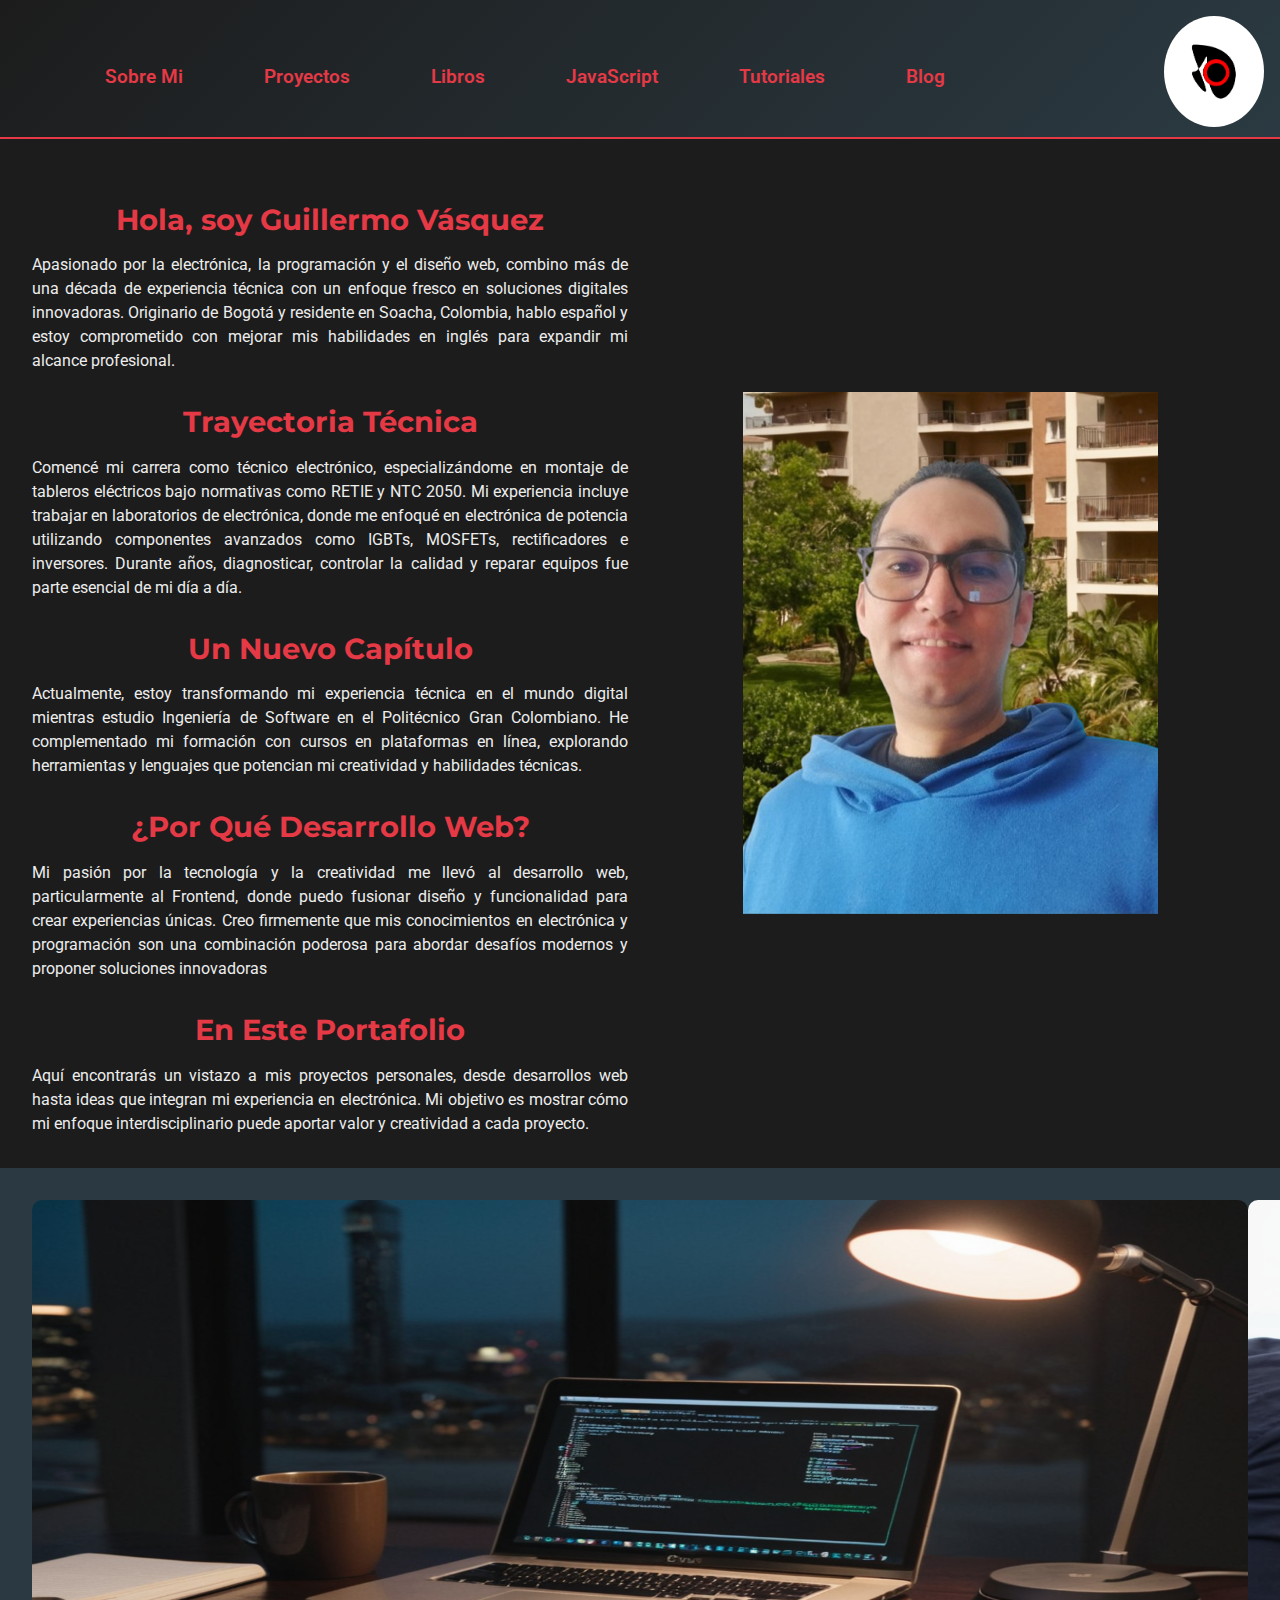
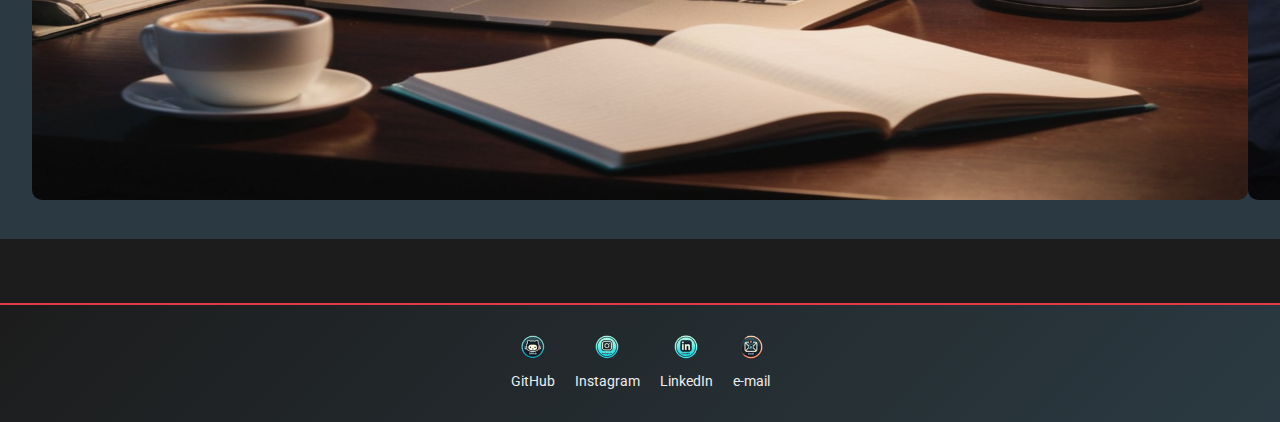
==== commit 38e259f3: "Envio arreglo del header, con menu hamburguesa ok para index" ====
--- a/sobreMi.html
+++ b/sobreMi.html
@@ -9,25 +9,27 @@
     <title>Sobre Mí - Mi Historia y Experiencia en Electrónica y Desarrollo Web</title>
 </head>
 <body>
-    <!-- Inicio del Header -->
-    <header id="header">
-        <a href="index.html" target="_self">
-            <figure class="logo">
-                <img loading="lazy" src="./images/circle-logo.png" alt="Logo" />
-            </figure>
-        </a>
-        <nav class="nav">
-            <ul>
-                <li><a class="ancla_header" href="sobreMi.html" target="_self">Sobre Mi</a></li>
-                <li><a class="ancla_header" href="proyectos.html" target="_self">proyectos</a></li>
-                <li><a class="ancla_header" href="libros.html" target="_self">Libros</a></li>
-                <li><a class="ancla_header" href="javScript.html" target="_self">JavaScript</a></li>
-                <li><a class="ancla_header" href="Tutoriales.html" target="_self">Tutoriales</a></li>
-                <li><a class="ancla_header" href="blog.html" target="_self">Blog</a></li>
-            </ul>
-        </nav>
-    </header>
-    <!-- Fin del Header -->
+<!-- inicio header -->
+<header id="header">
+  <!-- Logo que actúa como botón para el menú hamburguesa -->
+  <button id="menu-toggle" class="menu-toggle" aria-label="Abrir Menú">
+      <figure class="logo">
+          <img loading="lazy" src="./images/circle-logo.png" alt="Logo" />
+      </figure>
+  </button>
+  <nav class="nav">
+      <ul>
+          <li><a class="ancla_header" href="./sobreMi.html" target="_self">Sobre Mi</a></li>
+          <li><a class="ancla_header" href="proyectos.html" target="_self">Proyectos</a></li>
+          <li><a class="ancla_header" href="libros.html" target="_self">Libros</a></li>
+          <li><a class="ancla_header" href="javScript.html" target="_self">JavaScript</a></li>
+          <li><a class="ancla_header" href="Tutoriales.html" target="_self">Tutoriales</a></li>
+          <li><a class="ancla_header" href="blog.html" target="_self">Blog</a></li>
+      </ul>
+  </nav>
+</header>
+<!-- final header -->
+
 
     <!-- Inicio de la Sección Biografía -->
     <section id="sobre-mi" class="sobre-mi">
--- a/CSS/responsive.css
+++ b/CSS/responsive.css
@@ -9,8 +9,8 @@
   margin: 0;
   font-family: 'Roboto', sans-serif;
   line-height: 1.5;
-  background-color: #1C1C1C; 
-  color: #EDEDED; 
+  background-color: #1C1C1C;
+  color: #EDEDED;
 }
 
 /* Inicio Header */
@@ -21,8 +21,17 @@
   justify-content: center;
   width: 100%;
   padding: 5vh 2vw;
-  background: linear-gradient(135deg, #1C1C1C, #2B3A42); 
+  background: linear-gradient(135deg, #1C1C1C, #2B3A42);
   border-bottom: 2px solid #E63946;
+  position: relative;
+  z-index: 10;
+}
+
+header .logo {
+  display: flex;
+  align-items: center;
+  justify-content: center;
+  width: auto;
 }
 
 header .logo img {
@@ -33,7 +42,20 @@
 }
 
 header .logo img:hover {
-  transform: scale(1.1); 
+  transform: scale(1.1);
+}
+
+.menu-toggle {
+  display: block;
+  background: none;
+  border: none;
+  font-size: 2rem;
+  color: #E63946;
+  cursor: pointer;
+  position: absolute;
+  top: 1rem;
+  right: 1rem;
+  z-index: 15;
 }
 
 .nav {
@@ -43,10 +65,23 @@
 }
 
 .nav ul {
-  display: flex;
+  display: none;
   flex-direction: column;
   list-style-type: none;
   padding: 0;
+}
+
+.nav ul.active {
+  display: flex;
+  background-color: #1C1C1C;
+  padding: 1rem;
+  border: 1px solid #E63946;
+  border-radius: 10px;
+  position: absolute;
+  top: 60px;
+  right: 10px;
+  width: 80%;
+  z-index: 20;
 }
 
 .nav ul li {
@@ -62,12 +97,12 @@
 }
 
 .ancla_header:hover {
-  color: #9F7AEA ;
-  transform: scale(1.1); 
-  transition: transform 0.3s ease, color 0.3s ease; 
-}
-
-/* final header  */
+  color: #9F7AEA;
+  transform: scale(1.1);
+  transition: transform 0.3s ease, color 0.3s ease;
+}
+
+/* Final Header */
 
 /* Inicio Parallax Container (Hero Section) */
 .parallax-container {
@@ -86,7 +121,7 @@
   left: 0;
   width: 100%;
   height: 100%;
-  background: rgba(0, 0, 0, 0.5); 
+  background: rgba(0, 0, 0, 0.5);
   z-index: 1;
 }
 
@@ -102,17 +137,17 @@
 
 .content {
   position: relative;
-  color: #FFFFFF; 
+  color: #FFFFFF;
   text-align: center;
   font-family: 'Montserrat', sans-serif;
-  z-index: 2; 
+  z-index: 2;
 }
 
 .content h1 {
   font-size: 2.5rem;
   margin-bottom: 1rem;
   opacity: 0;
-  transform: translateX(-100px); 
+  transform: translateX(-100px);
   transition: all 1.5s ease;
 }
 
@@ -120,40 +155,37 @@
   font-size: 1.2rem;
   margin-top: 1rem;
   opacity: 0;
-  transform: translateX(100px); 
+  transform: translateX(100px);
   transition: all 1.5s ease;
 }
 
 .content.show h1 {
   opacity: 1;
-  transform: translateX(0); 
+  transform: translateX(0);
 }
 
 .content.show p {
   opacity: 1;
-  transform: translateX(0); 
-}
-
-/* Final Parallax Container (Hero Section) */
-
-/* inicio seccion Sobre mi  */
-/* Sección Sobre Mí */
+  transform: translateX(0);
+}
+
+/* Final Hero Section */
+
+/* Inicio Sección Sobre Mí */
 .sobre-mi {
   display: flex;
-  flex-direction: column; /* Por defecto, columna para dispositivos móviles */
+  flex-direction: column;
   padding: 2rem;
-  background-color: #1C1C1C; /* Fondo oscuro */
-  color: #EDEDED; /* Texto claro */
-}
-
-/* Contenido por defecto */
+  background-color: #1C1C1C;
+  color: #EDEDED;
+}
+
 .sobre-mi-contenido {
   display: flex;
-  flex-direction: column; /* Default para móvil */
+  flex-direction: column;
   gap: 1.5rem;
 }
 
-/* Biografía */
 .biografia {
   flex: 1;
   text-align: justify;
@@ -161,45 +193,54 @@
 
 .biografia h2 {
   font-family: 'Montserrat', sans-serif;
-  font-size: 1.8rem; /* Tamaño ajustado para pantallas pequeñas */
-  text-align: center; /* Centrado */
+  font-size: 1.8rem;
+  text-align: center;
   margin-bottom: 1rem;
-  color: #E63946; /* Rojo suave */
-  line-height: 1.2; /* Ajuste para evitar separación excesiva */
+  color: #E63946;
+  line-height: 1.2;
   margin-top: 2rem;
 }
 
-/* Imagen para móvil (solo visible en pantallas pequeñas) */
 .imagen-perfil-movil {
-  display: block; /* Visible por defecto */
-  max-width: 100%; /* Ajusta la imagen al contenedor */
+  display: block;
+  max-width: 100%;
   margin: 1rem 0;
-  border-radius: 10px; /* Bordes redondeados */
-  box-shadow: 0 4px 6px rgba(0, 0, 0, 0.3); /* Sombra */
-}
-
-/* Imagen para pantallas grandes (oculta en móviles) */
+  border-radius: 10px;
+  box-shadow: 0 4px 6px rgba(0, 0, 0, 0.3);
+}
+
 .imagen-perfil {
   flex: 1;
-  display: none; /* Oculta por defecto */
-  align-items: center;
-  justify-content: center;
-}
-
-.imagen-perfil img {
-  max-width: 100%;
-  height: auto;
+  display: none;
+  align-items: center;
+  justify-content: center;
+}
+
+/* Carrusel */
+.carrusel-trabajos {
+  padding: 2rem;
+  background-color: #2B3A42;
+}
+
+.carrusel {
+  display: flex;
+  transition: transform 0.5s ease-in-out;
+}
+
+.carrusel-item {
+  min-width: 100%;
+}
+
+.carrusel-item img {
+  width: 100%;
   border-radius: 10px;
-  box-shadow: 0 4px 6px rgba(0, 0, 0, 0.3);
-}
-/* final seccion sobre mi */
-
-
-/* inicio clases footer  */
+}
+
+/* Footer */
 .footer {
   margin-top: 5%;
   display: flex;
-  flex-wrap: wrap; /* Permite que los elementos salten a nuevas líneas */
+  flex-wrap: wrap;
   justify-content: center;
   align-items: center;
   padding: 20px;
@@ -207,264 +248,95 @@
   border-top: 2px solid #E63946;
 }
 
-footer a {
-  margin: 10px; /* Espaciado entre los enlaces */
-  display: flex;
-  flex-direction: column; /* Coloca el icono y el texto en columna */
-  align-items: center;
-  text-decoration: none; /* Quita el subrayado de los enlaces */
-  flex: 1 1 auto; /* Ajusta el ancho automáticamente */
-  max-width: 100px; /* Ancho máximo de cada ícono */
-}
-
-footer img {
-  width: 24px; /* Tamaño base del icono */
+.footer a {
+  margin: 10px;
+  display: flex;
+  flex-direction: column;
+  align-items: center;
+  text-decoration: none;
+  max-width: 100px;
+}
+
+.footer img {
+  width: 24px;
   height: 24px;
-  transition: transform 0.3s ease, width 0.3s ease, height 0.3s ease;
-}
-
-footer img:hover {
-  transform: scale(1.2); /* Efecto de zoom al pasar el cursor */
+  transition: transform 0.3s ease;
+}
+
+.footer img:hover {
+  transform: scale(1.2);
 }
 
 .footer .tooltiptext {
   margin-top: 5px;
   font-size: 0.9rem;
   color: #EDEDED;
-  text-align: center;
-  display: block;
-}
-/* final clases footer  */
-
-/* Inicio Sección Carrusel */
-.carrusel-trabajos {
-  padding: 2rem;
-  background-color: #2B3A42;
-  color: #EDEDED;
-  text-align: center;
-}
-
-.carrusel-trabajos h2 {
-  font-family: 'Montserrat', sans-serif;
-  font-size: 2rem;
-  margin-bottom: 1.5rem;
-  color: #E63946;
-}
-
-.carrusel-contenedor {
-  overflow: hidden; /* Oculta las partes fuera del carrusel */
-  position: relative;
-  max-width: 80%;
-  margin: 0 auto;
-}
-
-.carrusel {
-  display: flex;
-  transition: transform 0.5s ease-in-out;
-}
-
-.carrusel-item {
-  min-width: 100%;
-  transition: transform 0.5s ease-in-out;
-}
-
-.carrusel-item img {
-  width: 100%;
-  border-radius: 10px;
-  box-shadow: 0 4px 6px rgba(0, 0, 0, 0.3);
-}
-/* final seccion carrusel  */
-
-/* -----------------------------------------------inicio breakpoints -------------------------------- */
-
-/* Punto de quiebre para pantallas pequeñas (320px) */
-@media (max-width: 320px) {
-  .footer a:nth-child(4) {
-    flex-basis: 100%; /* El correo ocupa toda la fila */
-    text-align: center; /* Centra el texto */
-  }
-
-  /* inicio seccion carrusel min 320  */
-  .carrusel-item img {
-    height: 150px; /* Altura para pantallas pequeñas */
-  }
-}
-
-@media (min-width: 768px) {
-  .carrusel-item img {
-    height: 480px; /* Altura para tablets */
-  }
-
-  /* final seccion carrusel min 320  */
-}
-
-
-/* Breakpoints para ajustar tamaño de los íconos */
-@media (min-width: 425px) {
-  footer img {
-    width: 30px;
-    height: 30px;
-  }
-  
-}
-
-@media (min-width: 768px) { 
-  footer img {
-    width: 40px;
-    height: 40px;
-  }
-  /* inicio seccion sobre mi en end point 768px  */
-  .sobre-mi-contenido {
-    flex-direction: column; /* Cambia a columna para que la imagen esté arriba */
-  }
-
-  .imagen-perfil {
-    display: flex; /* Asegura que sea visible */
-    justify-content: center;
-    margin-bottom: 1rem; /* Espaciado debajo de la imagen */
-  }
-
-  .biografia {
-    order: 1; /* La biografía aparece después de la imagen */
-  }
-
-  .imagen-perfil-movil {
-    display: none; /* Oculta la imagen móvil */
-  }
-  /* final seccion sobre mi en end point 768px  */
-
-  /* inicio seccion carrusel min 768  */
-  .carrusel-item img {
-    height: 400px; /* Altura para tablets */
-  }
-  /* final seccion carrusel min 768  */
-}
-
-
-@media (min-width: 1024px) {
-  footer img {
-    width: 50px;
-    height: 50px; 
-  }
-    /* inicio seccion carrusel min 1024  */
-    .carrusel-item img {
-      height: 800px; /* Altura para laptops */
-    }
-    /* final seccion carrusel min 1024  */
-}
-/* final clases footer  */
-
-
-
-/* Adaptación a pantallas grandes */
-@media (min-width: 768px) {
-  .contenido {
-    flex-direction: row; /* Divide en dos columnas */
-  }
-
-  .bio-imagen {
-    display: flex; /* Muestra la imagen en pantallas grandes */
-  }
-
-  .bio-imagen-movil {
-    display: none; /* Oculta la imagen móvil */
-  }
-
-  .bio-texto h2 {
-    font-size: 2rem;
-  }
-}
-
-/* fin biografia */
-
-
-/*  Inicio Breakpoints */
-
-/* Inicio Small Devices - 375px */
-@media (min-width: 375px) {
-  .content h1 {
-    font-size: 2.8rem;
-  }
-
-  .content p {
-    font-size: 1.3rem;
-  }
-
-
-}
-/* Final Small Devices - 375px */
-
-/* Inicio Small Devices - 425px */
-@media (min-width: 425px) {
-  header {
-    padding: 4vh 4vw;
-  }
-
-  .content h1 {
-    font-size: 3rem;
-  }
-}
-/* final Small Devices - 425px */
-
-
-/* Inicio Tablets - 768px */
+}
+
+/* Breakpoints */
 @media (min-width: 768px) {
   header {
     flex-direction: row;
     justify-content: space-between;
+    align-items: center;
+  }
+
+  .logo {
+    justify-content: flex-start;
+    display: flex;
+  }
+
+  .nav ul {
+    display: flex;
+    flex-direction: row;
+    justify-content: space-around; /* Distribuye las anclas */
+    width: 80%;
+  }
+
+  .sobre-mi-contenido {
+    flex-direction: row;
+  }
+
+  .imagen-perfil {
+    display: flex;
+  }
+
+  .imagen-perfil-movil {
+    display: none;
+  }
+
+  .carrusel-item img {
+    height: 400px;
+  }
+}
+
+@media (min-width: 1024px) {
+  header {
     padding: 3vh 5vw;
   }
 
-  header .logo img {
-    width: 10vw;
-    max-width: 120px;
+  .content h1 {
+    font-size: 3.5rem;
+  }
+
+  .content p {
+    font-size: 1.5rem;
+  }
+
+  .ancla_header {
+    font-size: 1.2rem;
+  }
+
+  .carrusel-item img {
+    height: 600px;
   }
 
   .nav ul {
-    flex-direction: row;
-    justify-content: center;
-  }
-
-  .nav ul li {
-    margin: 0 1vw;
-  }
-
-  .ancla_header {
-    font-size: 1rem;
-  }
-}
-/* final Tablets - 768px */
-
-
-/* Inicio Laptops - 1024px */
-@media (min-width: 1024px) {
-  .content h1 {
-    font-size: 5rem;
-  }
-
-  .content p {
-    font-size: 1.3rem;
-  }
-
-  .ancla_header{
-    font-size: 1.3rem;
-  }
-  /* inicio clases biografia sobre mi  */
-  .biografia h2 {
-    font-size: 2rem;
-  }
-  /* final clases biografia sobre mi */
-
-  /* inicio carruse min 1024 */
-  .carrusel-item img {
-    height: 550px; /* Altura para laptops */
-  }
-  /* final carruse min 1024 */
-}
-/* Final Laptops - 1024px */
-
-
-/* Inicio Large Screens - 1440px */
+    justify-content: space-around;
+    width: 80%;
+  }
+}
+
 @media (min-width: 1440px) {
   header {
     padding: 5vh 10vw;
@@ -482,13 +354,11 @@
     font-size: 1.8rem;
   }
 
-  .ancla_header{
+  .ancla_header {
     font-size: 1.5rem;
   }
-  /* inicio carrusel min 1024 */
+
   .carrusel-item img {
-    height: 780px; /* Altura para pantallas grandes */
-  }
-  /* final carrusel min 1024 */
-}
-/* Final Large Screens - 1440px */
+    height: 780px;
+  }
+}
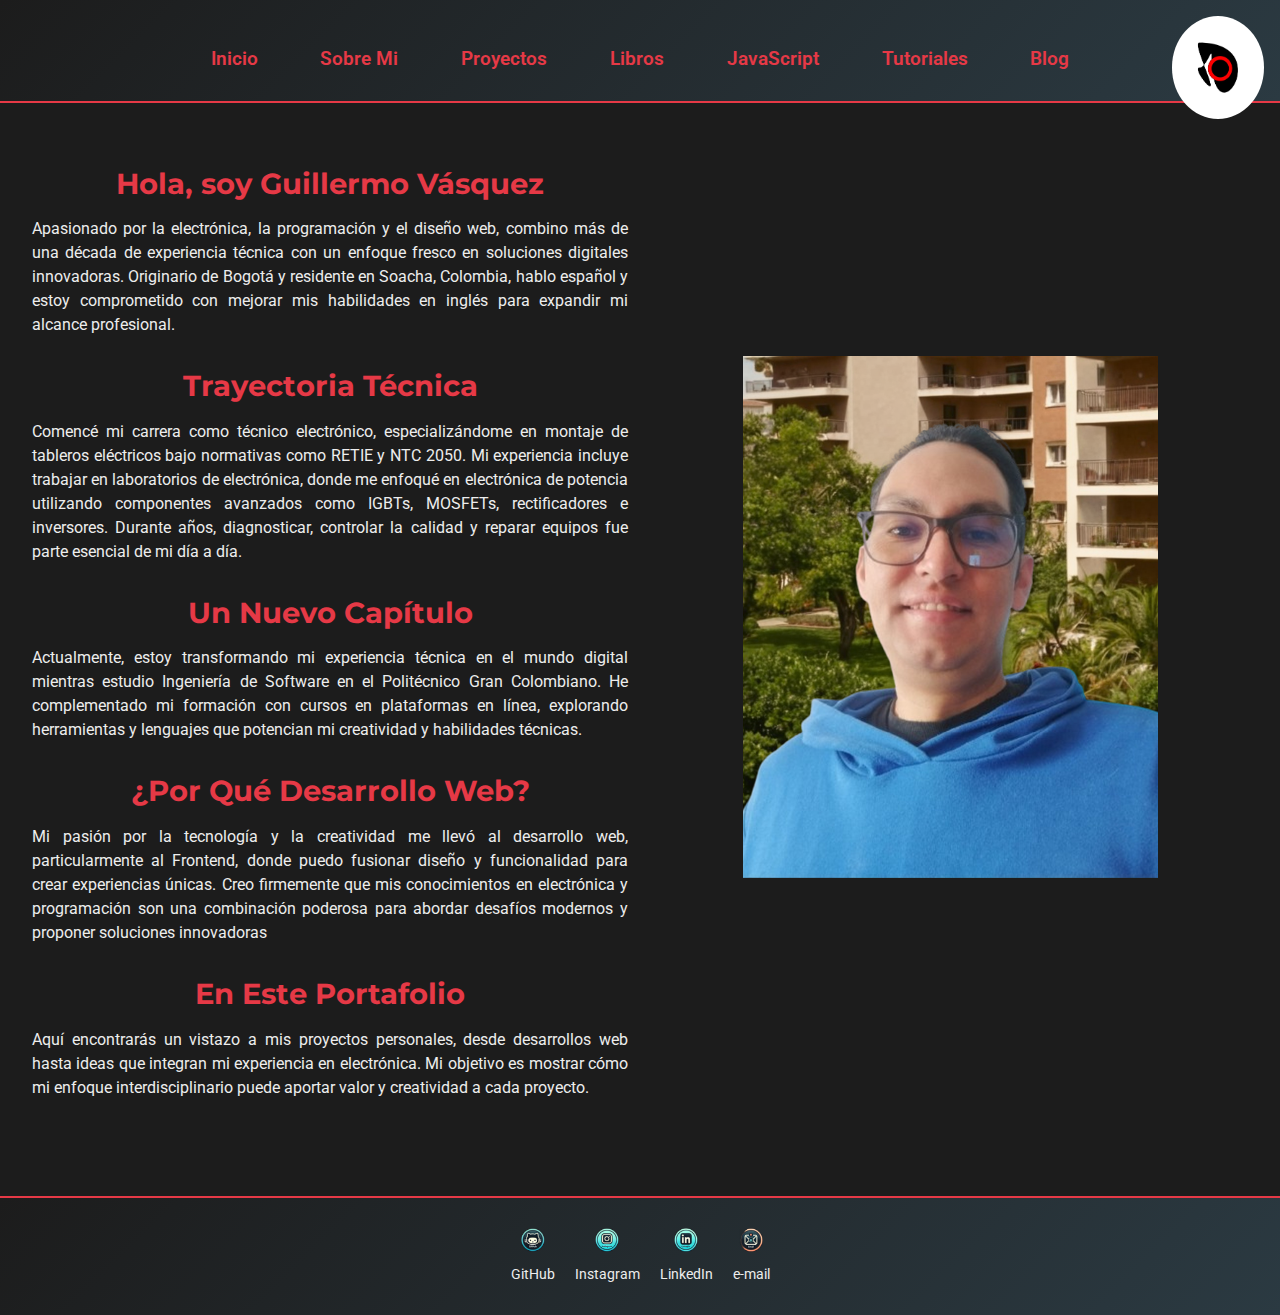
==== commit 35997568: "modificaciones del header funcional, en mas de 2 html correcto" ====
--- a/sobreMi.html
+++ b/sobreMi.html
@@ -9,26 +9,28 @@
     <title>Sobre Mí - Mi Historia y Experiencia en Electrónica y Desarrollo Web</title>
 </head>
 <body>
-<!-- inicio header -->
-<header id="header">
-  <!-- Logo que actúa como botón para el menú hamburguesa -->
-  <button id="menu-toggle" class="menu-toggle" aria-label="Abrir Menú">
-      <figure class="logo">
-          <img loading="lazy" src="./images/circle-logo.png" alt="Logo" />
-      </figure>
+<!-- Inicio Header -->
+<header class="header">
+  <!-- Logo/Botón para menú hamburguesa -->
+  <button class="menu-toggle logo" aria-label="Abrir Menú">
+    <img src="./images/circle-logo.png" alt="Logo" />
   </button>
+
+  <!-- Menú de navegación -->
   <nav class="nav">
-      <ul>
-          <li><a class="ancla_header" href="./sobreMi.html" target="_self">Sobre Mi</a></li>
-          <li><a class="ancla_header" href="proyectos.html" target="_self">Proyectos</a></li>
-          <li><a class="ancla_header" href="libros.html" target="_self">Libros</a></li>
-          <li><a class="ancla_header" href="javScript.html" target="_self">JavaScript</a></li>
-          <li><a class="ancla_header" href="Tutoriales.html" target="_self">Tutoriales</a></li>
-          <li><a class="ancla_header" href="blog.html" target="_self">Blog</a></li>
-      </ul>
+    <ul>
+      <li><a class="ancla_header" href="./index.html">Inicio</a></li>
+      <li><a class="ancla_header" href="./sobreMi.html">Sobre Mi</a></li>
+      <li><a class="ancla_header" href="./proyectos.html">Proyectos</a></li>
+      <li><a class="ancla_header" href="./libros.html">Libros</a></li>
+      <li><a class="ancla_header" href="./javScript.html">JavaScript</a></li>
+      <li><a class="ancla_header" href="./Tutoriales.html">Tutoriales</a></li>
+      <li><a class="ancla_header" href="./blog.html">Blog</a></li>
+    </ul>
   </nav>
 </header>
-<!-- final header -->
+<!-- Final Header -->
+
 
 
     <!-- Inicio de la Sección Biografía -->
@@ -72,26 +74,6 @@
     </section>
     
 <!-- Fin de la Sección Biografía -->
-
-
-<!-- Inicio del Carrusel -->
-<section class="carrusel-trabajos">
-  <div class="carrusel-contenedor">
-    <div class="carrusel">
-      <div class="carrusel-item"><img src="./images/escritorio.png" alt="Barra Electrica"></div>
-      <div class="carrusel-item"><img src="./images/equipo.png" alt="Multi Breaker"></div>
-      <div class="carrusel-item"><img src="./images/trabajando.png" alt="Tablero"></div>
-      <div class="carrusel-item"><img src="./images/tablero.png" alt="Barraje"></div>
-      <div class="carrusel-item"><img src="./images/virtual.png" alt="Tarjeta 2"></div>
-      <div class="carrusel-item"><img src="./images/electronica.png" alt="Barraje"></div>
-      <div class="carrusel-item"><img src="./images/enEspacio.png" alt="Barraje"></div>
-      <div class="carrusel-item"><img src="./images/multimetro.png" alt="Barraje"></div>
-      <div class="carrusel-item"><img src="./images/reparacion.png" alt="Barraje"></div>
-      <div class="carrusel-item"><img src="./images/ingeniero.png" alt="Barraje"></div>
-    </div>
-  </div>
-</section>
-<!-- Fin del Carrusel -->
 
 
 
--- a/CSS/responsive.css
+++ b/CSS/responsive.css
@@ -35,7 +35,7 @@
 }
 
 header .logo img {
-  width: 20vw;
+  width: 15vw;
   max-width: 100px;
   border-radius: 50%;
   transition: transform 0.3s ease-in-out;
@@ -277,7 +277,7 @@
 @media (min-width: 768px) {
   header {
     flex-direction: row;
-    justify-content: space-between;
+    justify-content: center;
     align-items: center;
   }
 
@@ -286,11 +286,44 @@
     display: flex;
   }
 
+  .nav{
+    display: flex;
+    justify-content: space-evenly;
+  }
   .nav ul {
     display: flex;
     flex-direction: row;
-    justify-content: space-around; /* Distribuye las anclas */
+    justify-content: space-between; /* Distribuye el espacio entre las anclas */
+    align-items: center; /* Centra verticalmente */
     width: 80%;
+    margin: 0; /* Elimina márgenes extra */
+    padding: 0; /* Elimina relleno extra */
+    list-style: none; /* Quita los estilos de viñeta */
+  }
+
+  .nav ul li {
+    margin: 0; /* Ajusta el margen a 0 */
+    display: flex;
+    align-items: center; /* Centra el contenido de los <li> */
+  }
+
+  .ancla_header {
+    text-decoration: none;
+    color: #E63946;
+    font-size: 1rem;
+    font-weight: 600;
+    transition: color 0.3s ease;
+    display: inline-block; /* Permite un mejor control del centrado */
+  }
+
+  .ancla_header:hover {
+    color: #9F7AEA;
+    transform: scale(1.1);
+    transition: transform 0.3s ease, color 0.3s ease;
+  }
+
+  header .logo img{
+    width: 7.2vw;
   }
 
   .sobre-mi-contenido {
@@ -343,7 +376,7 @@
   }
 
   header .logo img {
-    max-width: 150px;
+    max-width: 15vw;
   }
 
   .content h1 {
